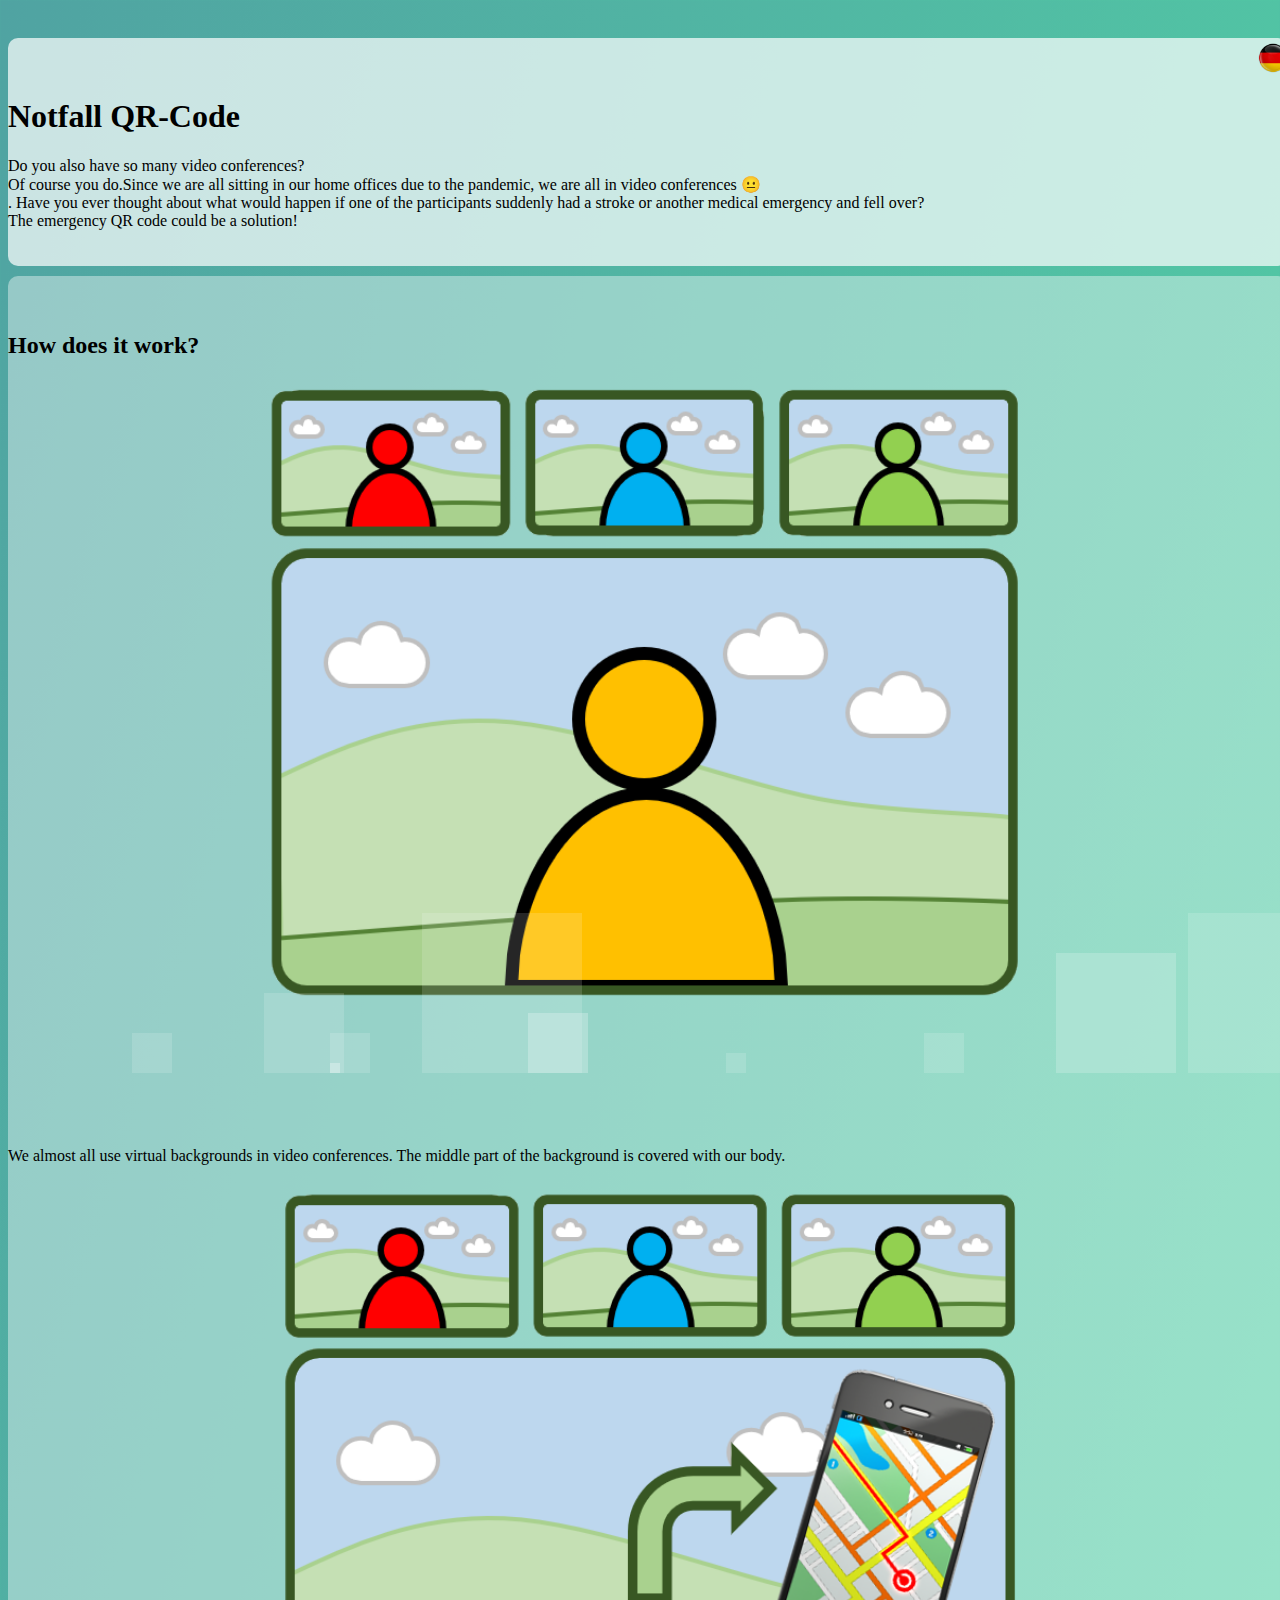
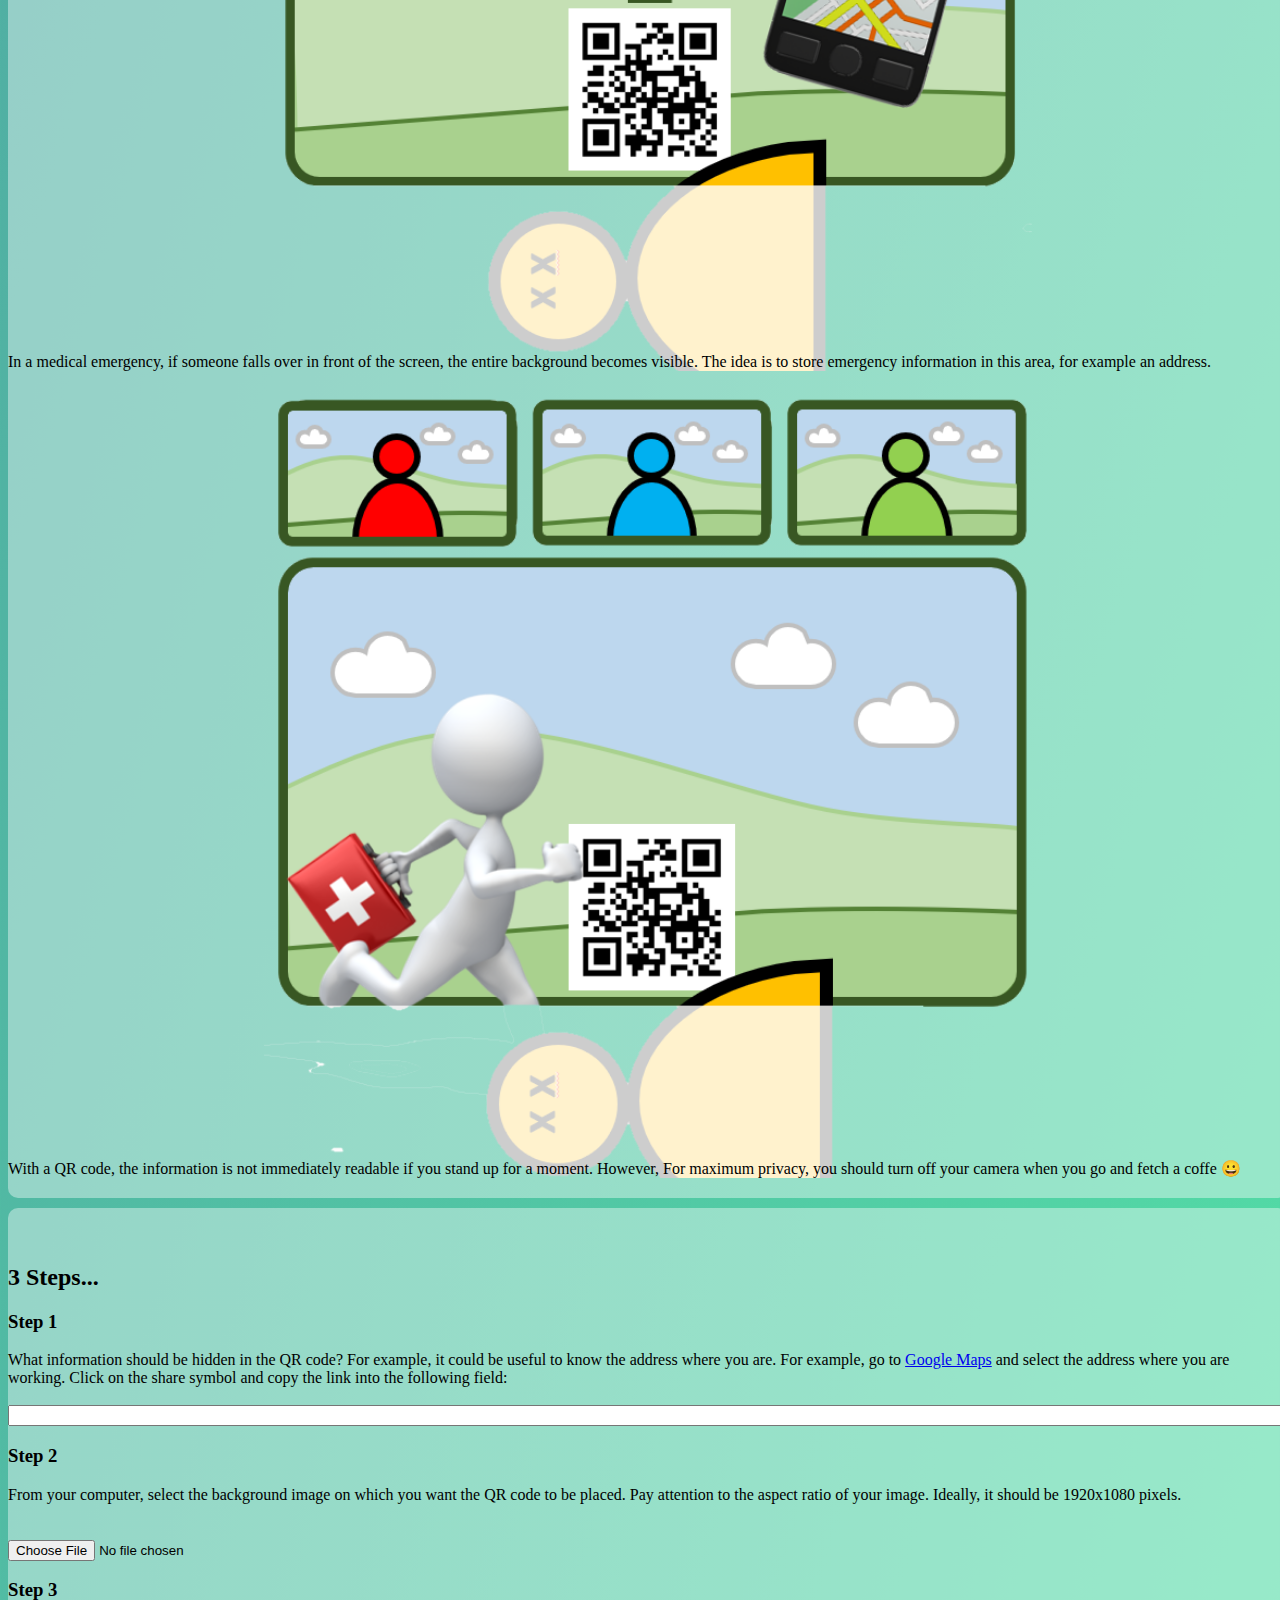
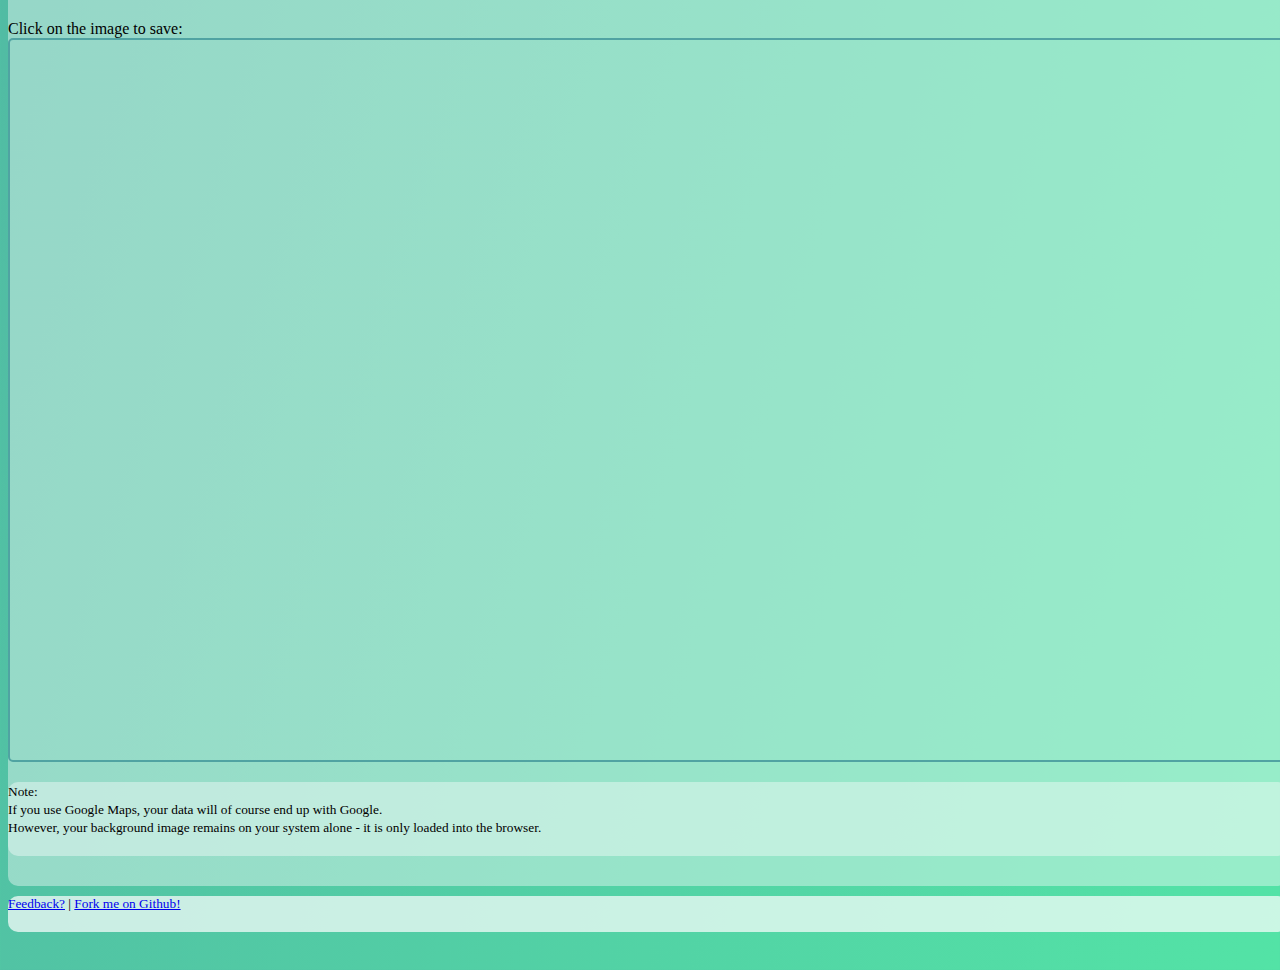
==== index.html @ 5400f27d "added icons" ====
<!doctype html>
<html lang="en">
  <head>
    <!-- Required meta tags -->
    <meta charset="utf-8">
    <meta name="viewport" content="width=device-width, initial-scale=1">

    <!-- Bootstrap CSS -->
    <title>Emergency Location Background</title>
    <script src="https://cdnjs.cloudflare.com/ajax/libs/jquery/2.1.3/jquery.min.js" ></script>
    <script src="https://cdn.rawgit.com/davidshimjs/qrcodejs/gh-pages/qrcode.min.js"></script>
    <link href="https://cdn.jsdelivr.net/npm/bootstrap@5.0.0-beta3/dist/css/bootstrap.min.css" rel="stylesheet" integrity="sha384-eOJMYsd53ii+scO/bJGFsiCZc+5NDVN2yr8+0RDqr0Ql0h+rP48ckxlpbzKgwra6" crossorigin="anonymous">
    <link rel="stylesheet" href="style.css" />
    <script src="logic.js?0.91" type="text/javascript"></script>
</head>

<body>



  <main>
    <div id="hero" class="container px-4 text-center bg-light">
      <div class="col-md-12">
          <div style="text-align: right !important; padding-top:5px; z-index:1000 !important;"><a href="index_de.html"><img src="de.png" height="30px" alt="language: DE"/></a></div>
        <h1 class="display-4 fw-normal">Notfall QR-Code</h1>
        <p class="lead fw-normal">Do you also have so many video conferences?<br />
            Of course you do.Since we are all sitting in our home offices due to the pandemic, we are all in video conferences 😐<br />.
            Have you ever thought about what would happen if one of the participants suddenly had a stroke or another medical emergency and fell over?<br />
            The emergency QR code could be a solution!<br />

        </p>
      </div>
    </div>
    <div class="container px-4">
        <div class="row">
            <div class="col-md-12">
                <br /><br />
                <h2>How does it work?</h2>
                </div>
        </div>
        <div class="row">
            <div class="col-md-4"><div class="iconback" id="one">
                We almost all use virtual backgrounds in video conferences.
                The middle part of the background is covered with our body.
                </div>
            </div>
            <div class="col-md-4"><div class="iconback" id="two">
                In a medical emergency, if someone falls over in front of the screen, the entire background becomes visible.
                The idea is to store emergency information in this area, for example an address.
                </div>
            </div>
            <div class="col-md-4"><div class="iconback" id="three">
                With a QR code, the information is not immediately readable if you stand up for a moment.
                However, For maximum privacy, you should turn off your camera when you go and fetch a coffe 😀
                </div>
            </div>

        </div>
    </div>
    <div class="container px-4">
        <div class="row">
            <div class="col-md-12">
                <br /><br />
                <h2>3 Steps...</h2>
                </div>
        </div>
        <div class="row">
            <div class="col-md-4">
                <p>
        <h3>Step 1</h3>
                What information should be hidden in the QR code?
                For example, it could be useful to know the address where you are.
                For example, go to <a href="https://maps.google.com" target="_new">Google Maps</a> and select the address where you are working.
                Click on the share symbol and copy the link into the following field:<br /><br />
        <input type="text" name="qrcontent" id="qrcontent" style="width: 100%;"/>
        </p>
    </div>
        <div class="col-md-4">
        <p>
            <h3>Step 2</h3>
            From your computer, select the background image on which you want the QR code to be placed.
            Pay attention to the aspect ratio of your image. Ideally, it should be 1920x1080 pixels.<br /><br /><br />
            <input type="file" id="fileupload" onchange="onUpload();" /></li>
        </p>
    </div>
    <div class="col-md-4">
        <p>
            <h3>Step 3</h3>
        Click on the image to save:<br />
        <canvas id="canvas" width="1920" height="1080" name="test.png" onclick="download();"></canvas>
            <div id="qrcode"></div>
            <img id="image" src="" alt="" />
        </p>
    </div>
    <div class="container px-4">
        <div class="row">
            <div class="col-md-12">
                <small>Note:<br />
                    If you use Google Maps, your data will of course end up with Google.<br />
                    However, your background image remains on your system alone - it is only loaded into the browser.
            </div>
        </div>
    </div>
</div>
</div>
</div>
</main>

<footer id="footer" class="container py-5">
  <div class="row">
    <div class="col-md-12 text-center">
	    <a href="https://github.com/rdmueller/vikoqr/issues">Feedback?</a> | <a href="https://github.com/rdmueller/vikoqr/">Fork me on Github!</a>
    </div>
  </div>
</footer>
<ul class="bg-bubbles">
		<li></li>
		<li></li>
		<li></li>
		<li></li>
		<li></li>
		<li></li>
		<li></li>
		<li></li>
		<li></li>
		<li></li>
	</ul>
</body>
</html>
---- style.css ----
body {
    width: 100%;
    height: 100%;
}
img#image, div#qrcode {
    display: none;
}
canvas#canvas {
    width: 100%;
    cursor: pointer;
    border: 2px solid #50a3a2;
    border-radius: 5px;
}
main, main div {
    z-index: 10;
}
/** https://1stwebdesigner.com/15-css-background-effects/ **/
body {
    background: #50a3a2;
    background: -webkit-linear-gradient(top left, #50a3a2 0%, #53e3a6 100%);
    background: -moz-linear-gradient(top left, #50a3a2 0%, #53e3a6 100%);
    background: -o-linear-gradient(top left, #50a3a2 0%, #53e3a6 100%);
    background: linear-gradient(to bottom right, #50a3a2 0%, #53e3a6 100%);
}
.bg-bubbles{
    position: absolute;
    top: 0;
    left: 0;
    width: 100%;
    height: 100%;
    pointer-events: none;
    z-index: 1;
}
.bg-bubbles {
    position: absolute;
    top: 0;
    left: 0;
    width: 100%;
    height: 100%;
    z-index: 1;
}
.bg-bubbles li {
    position: absolute;
    list-style: none;
    display: block;
    width: 40px;
    height: 40px;
    background-color: rgba(255, 255, 255, 0.15);
    bottom: -160px;
    -webkit-animation: square 25s infinite;
    animation: square 25s infinite;
    transition-timing-function: linear;
}
.bg-bubbles li:nth-child(1) {
    left: 10%;
}
.bg-bubbles li:nth-child(2) {
    left: 20%;
    width: 80px;
    height: 80px;
    -webkit-animation-delay: 2s;
    animation-delay: 2s;
    -webkit-animation-duration: 17s;
    animation-duration: 17s;
}
.bg-bubbles li:nth-child(3) {
    left: 25%;
    -webkit-animation-delay: 4s;
    animation-delay: 4s;
}
.bg-bubbles li:nth-child(4) {
    left: 40%;
    width: 60px;
    height: 60px;
    -webkit-animation-duration: 22s;
    animation-duration: 22s;
    background-color: rgba(255, 255, 255, 0.25);
}
.bg-bubbles li:nth-child(5) {
    left: 70%;
}
.bg-bubbles li:nth-child(6) {
    left: 80%;
    width: 120px;
    height: 120px;
    -webkit-animation-delay: 3s;
    animation-delay: 3s;
    background-color: rgba(255, 255, 255, 0.2);
}
.bg-bubbles li:nth-child(7) {
    left: 32%;
    width: 160px;
    height: 160px;
    -webkit-animation-delay: 7s;
    animation-delay: 7s;
}
.bg-bubbles li:nth-child(8) {
    left: 55%;
    width: 20px;
    height: 20px;
    -webkit-animation-delay: 15s;
    animation-delay: 15s;
    -webkit-animation-duration: 40s;
    animation-duration: 40s;
}
.bg-bubbles li:nth-child(9) {
    left: 25%;
    width: 10px;
    height: 10px;
    -webkit-animation-delay: 2s;
    animation-delay: 2s;
    -webkit-animation-duration: 40s;
    animation-duration: 40s;
    background-color: rgba(255, 255, 255, 0.3);
}
.bg-bubbles li:nth-child(10) {
    left: 90%;
    width: 160px;
    height: 160px;
    -webkit-animation-delay: 11s;
    animation-delay: 11s;
}
@-webkit-keyframes square {
    0% {
        transform: translateY(200px);
    }
    100% {
        transform: translateY(-900px) rotate(600deg);
    }
}
@keyframes square {
    0% {
        transform: translateY(200px);
    }
    100% {
        transform: translateY(-900px) rotate(600deg);
    }
}

#hero, #footer {
    background-color: rgba(255, 255, 255, 0.7) !important;
    border-radius: 10px;
}
.container {
    background-color: rgba(255,255,255,0.4) !important;
    border-radius: 10px;
    margin-top: 10px;
    margin-bottom: 10px;
    padding-bottom: 20px;
}
body {
    padding-top:20px;
    padding-bottom:20px;
}

#one {
    background-image: url("icon1.png");
}
#two {
    background-image: url("icon2.png");
}
#three {
    background-image: url("icon3.png");
}
.iconback {
    width: 100%;
    height: 100%;
    margin-top: 20px;
    padding-top: 60%;
    background-repeat: no-repeat;
    background-position: center top;
    background-size: 60%;

}
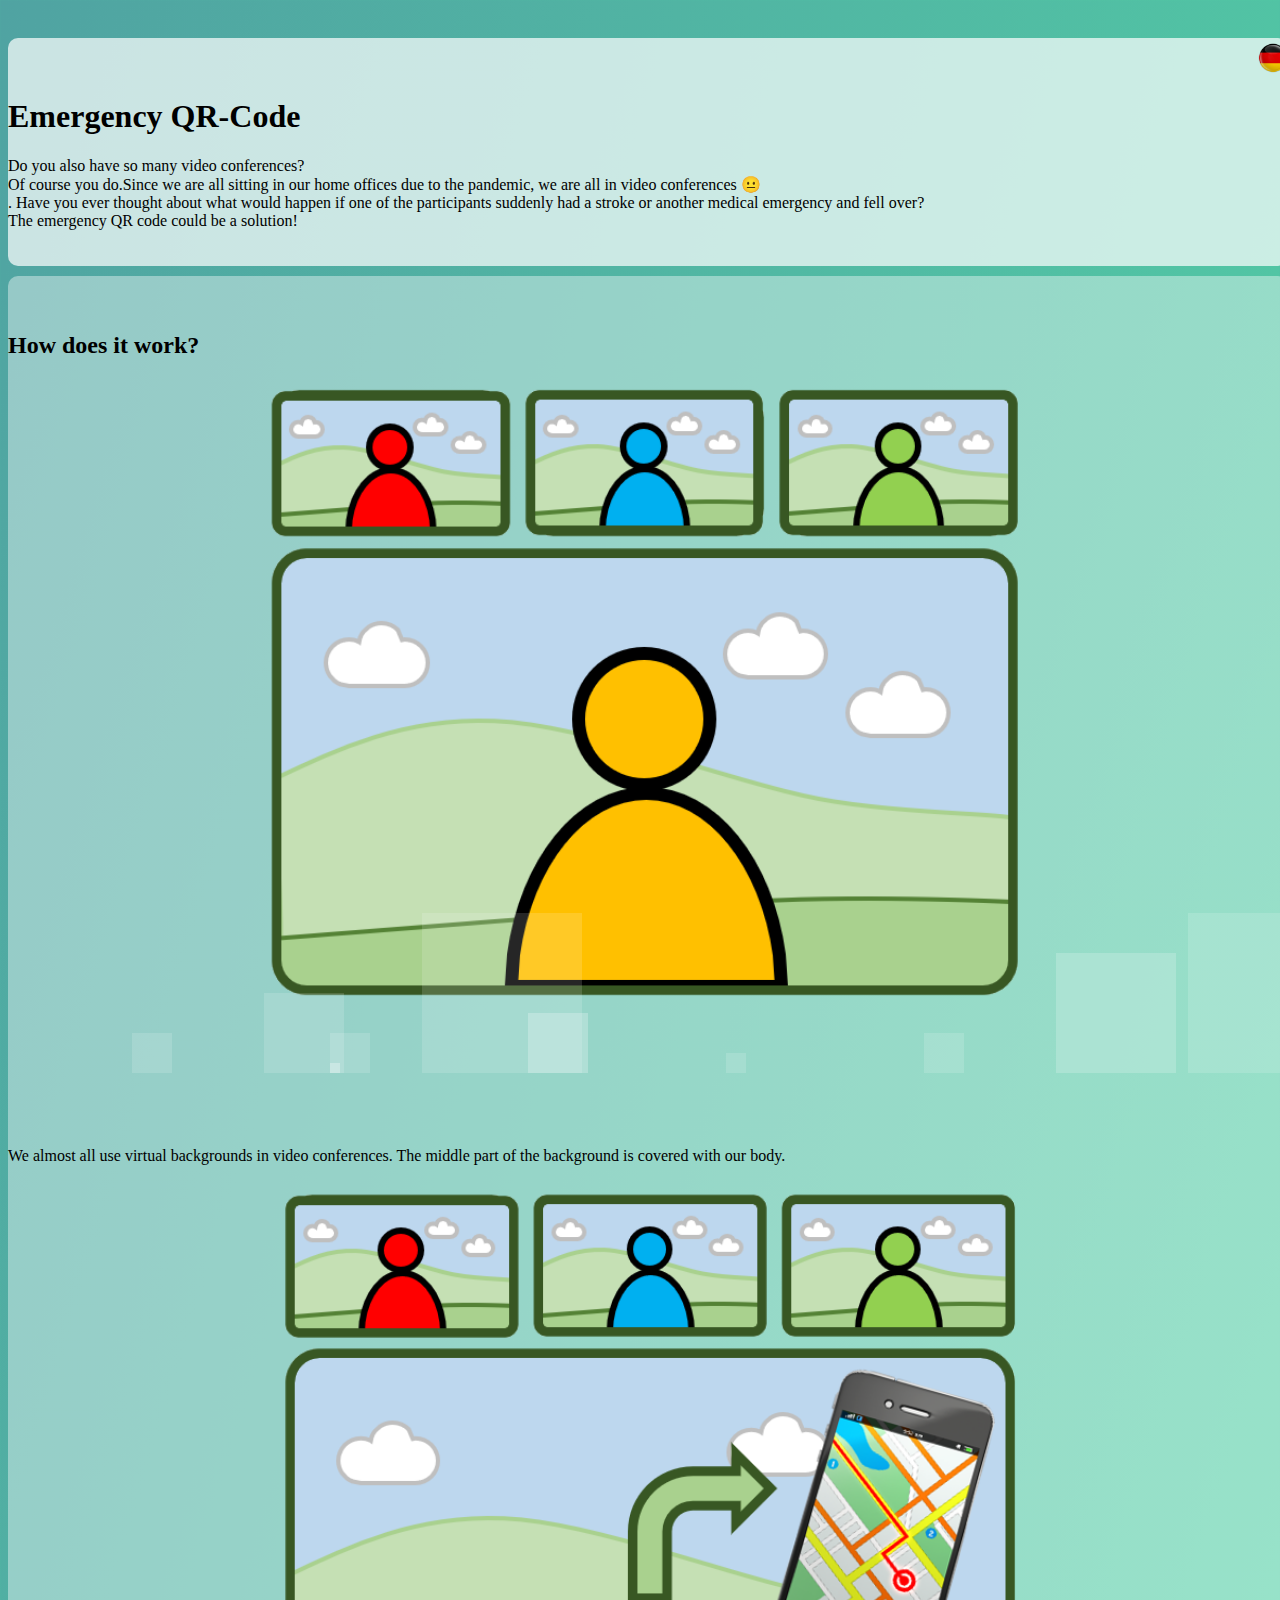
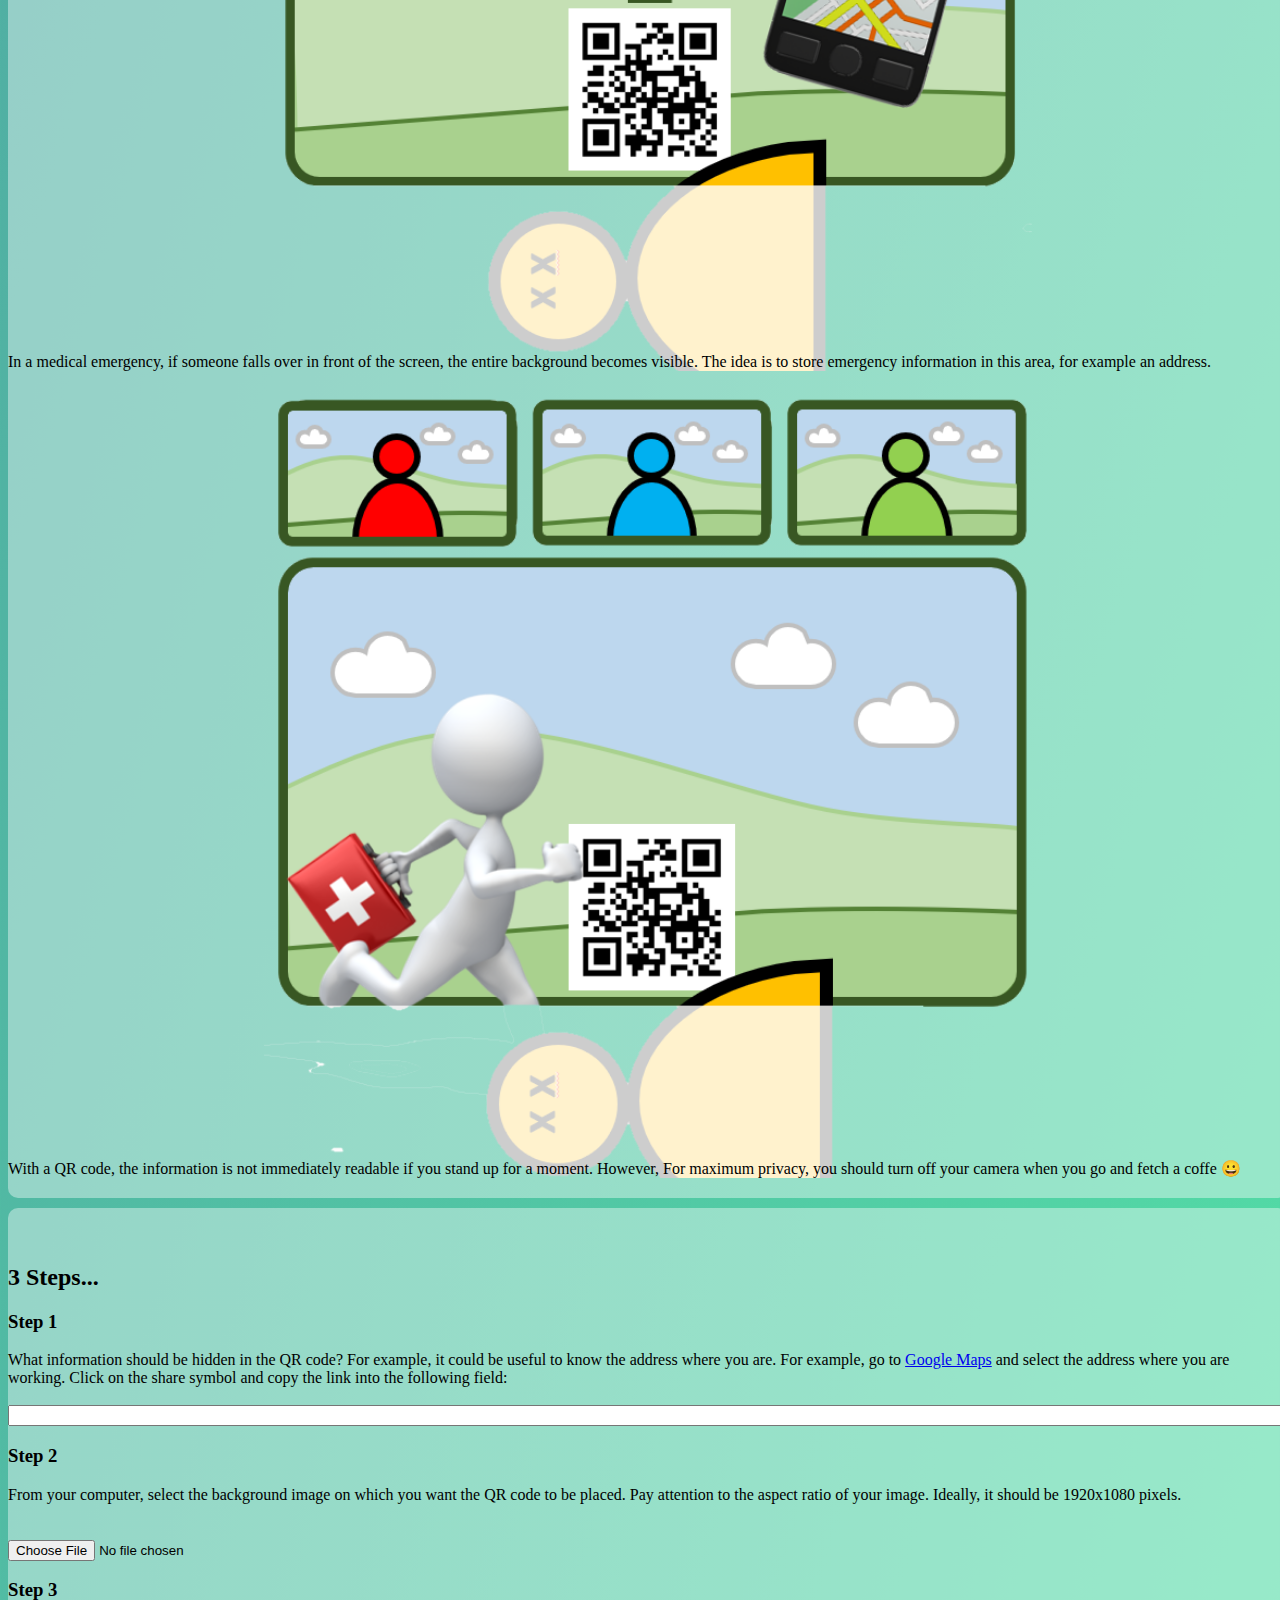
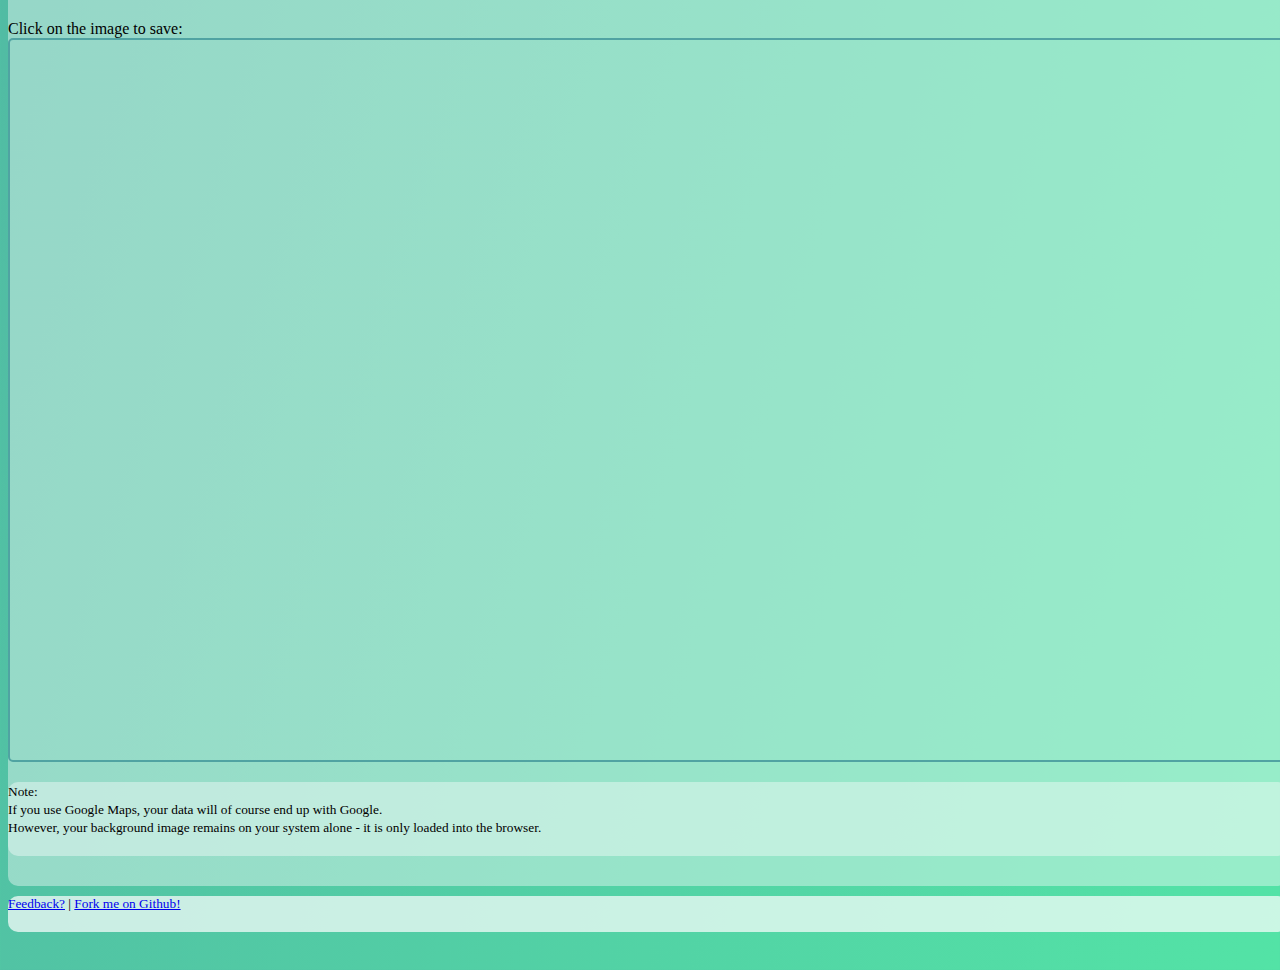
==== commit cd8d1ffd: "typos" ====
--- a/index.html
+++ b/index.html
@@ -22,7 +22,7 @@
     <div id="hero" class="container px-4 text-center bg-light">
       <div class="col-md-12">
           <div style="text-align: right !important; padding-top:5px; z-index:1000 !important;"><a href="index_de.html"><img src="de.png" height="30px" alt="language: DE"/></a></div>
-        <h1 class="display-4 fw-normal">Notfall QR-Code</h1>
+        <h1 class="display-4 fw-normal">Emergency QR-Code</h1>
         <p class="lead fw-normal">Do you also have so many video conferences?<br />
             Of course you do.Since we are all sitting in our home offices due to the pandemic, we are all in video conferences 😐<br />.
             Have you ever thought about what would happen if one of the participants suddenly had a stroke or another medical emergency and fell over?<br />
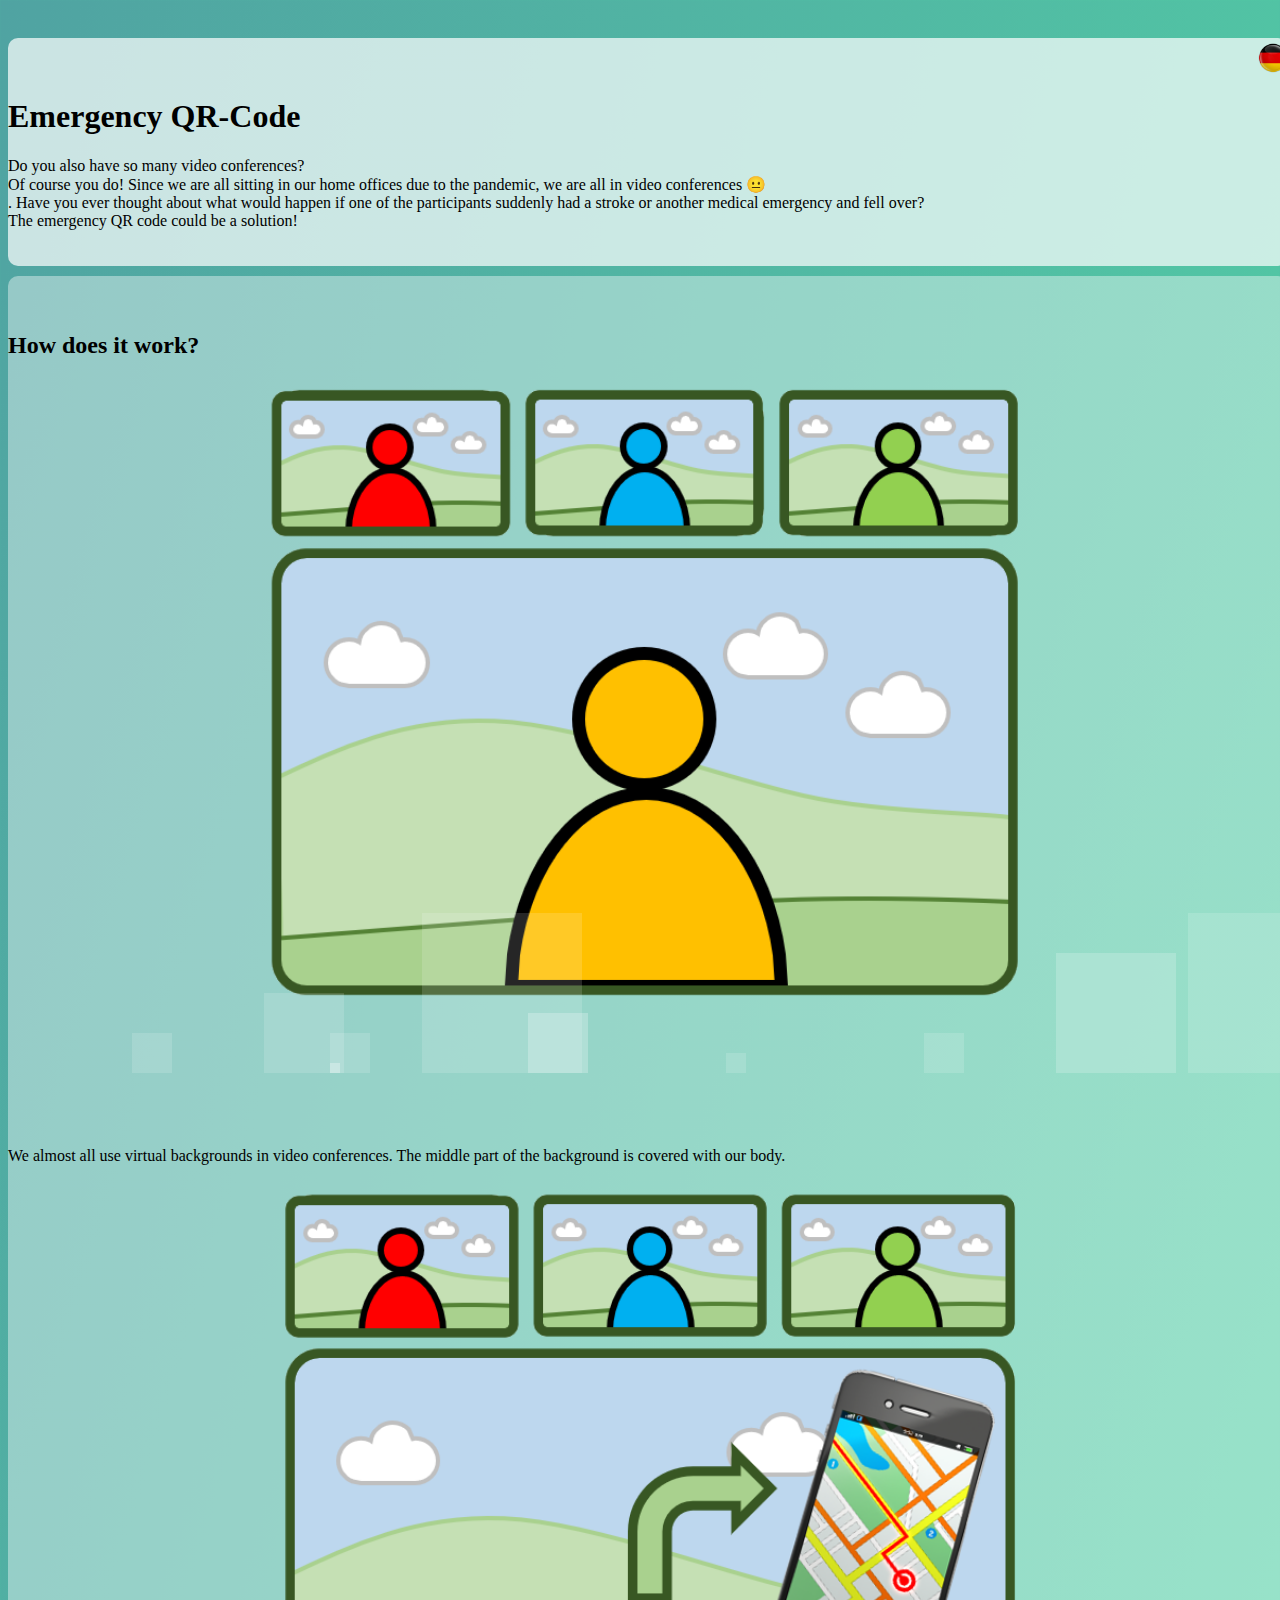
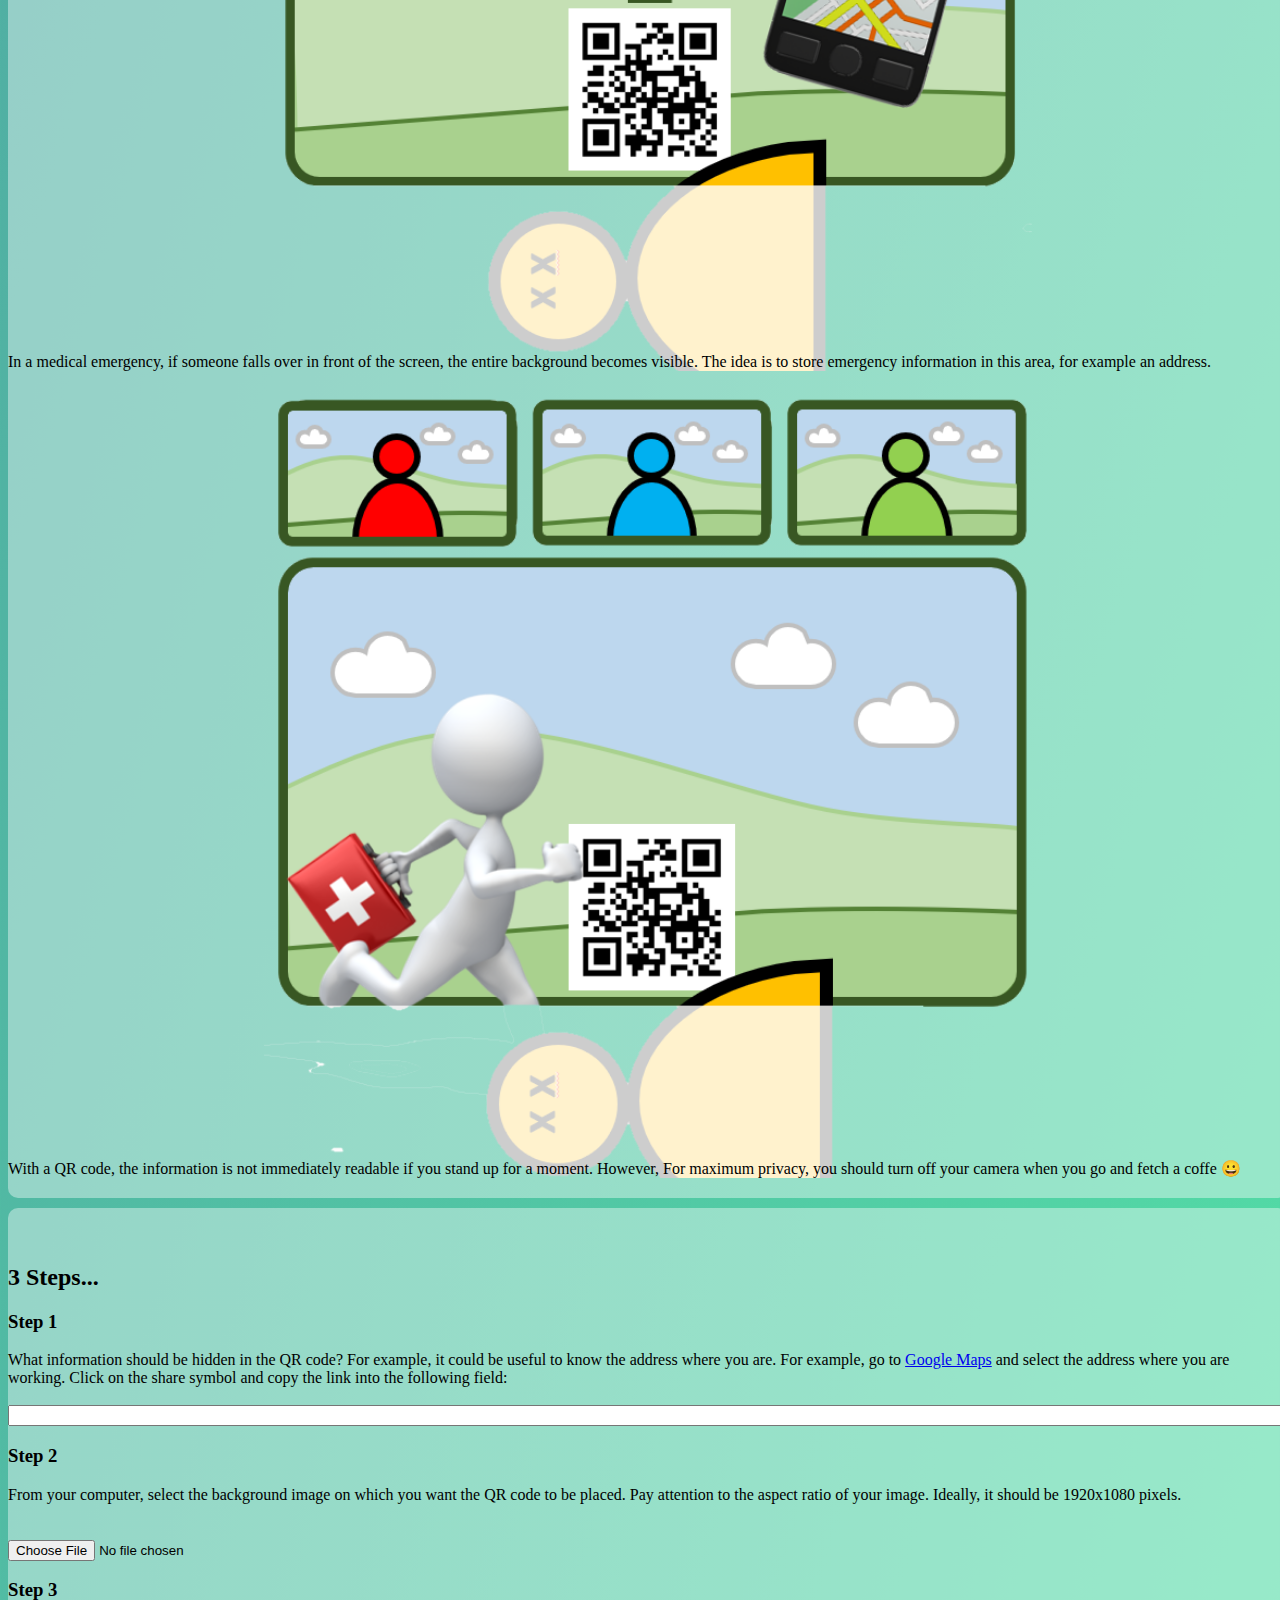
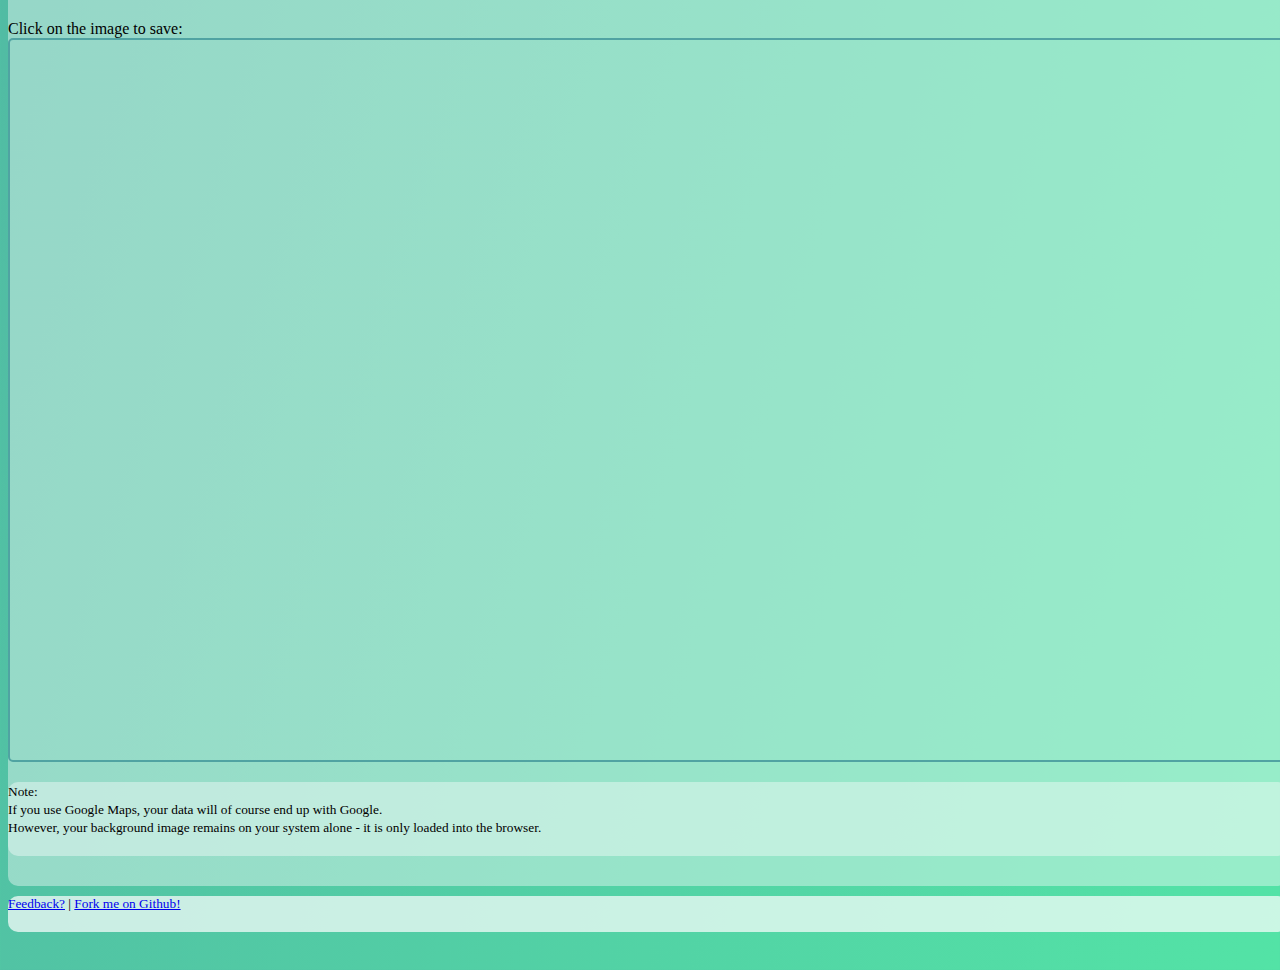
==== commit 72dccbd0: "added twitter card" ====
--- a/index.html
+++ b/index.html
@@ -12,6 +12,12 @@
     <link href="https://cdn.jsdelivr.net/npm/bootstrap@5.0.0-beta3/dist/css/bootstrap.min.css" rel="stylesheet" integrity="sha384-eOJMYsd53ii+scO/bJGFsiCZc+5NDVN2yr8+0RDqr0Ql0h+rP48ckxlpbzKgwra6" crossorigin="anonymous">
     <link rel="stylesheet" href="style.css" />
     <script src="logic.js?0.91" type="text/javascript"></script>
+      <meta name="twitter:card" content="summary_large_image">
+      <meta name="twitter:site" content="@ralfdmueller">
+      <meta name="twitter:title" content="Emergency QR-Code for ViCos">
+      <meta name="twitter:description" content="Do you also have so many video conferences? Of course you do! Since we are all sitting in our home offices due to the pandemic, we are all in video conferences 😐. Have you ever thought about what would happen if one of the participants suddenly had a stroke or another medical emergency and fell over? The emergency QR code could be a solution!">
+      <meta name="twitter:image" content="social-preview.png">
+
 </head>
 
 <body>
@@ -24,7 +30,7 @@
           <div style="text-align: right !important; padding-top:5px; z-index:1000 !important;"><a href="index_de.html"><img src="de.png" height="30px" alt="language: DE"/></a></div>
         <h1 class="display-4 fw-normal">Emergency QR-Code</h1>
         <p class="lead fw-normal">Do you also have so many video conferences?<br />
-            Of course you do.Since we are all sitting in our home offices due to the pandemic, we are all in video conferences 😐<br />.
+            Of course you do! Since we are all sitting in our home offices due to the pandemic, we are all in video conferences 😐<br />.
             Have you ever thought about what would happen if one of the participants suddenly had a stroke or another medical emergency and fell over?<br />
             The emergency QR code could be a solution!<br />
 
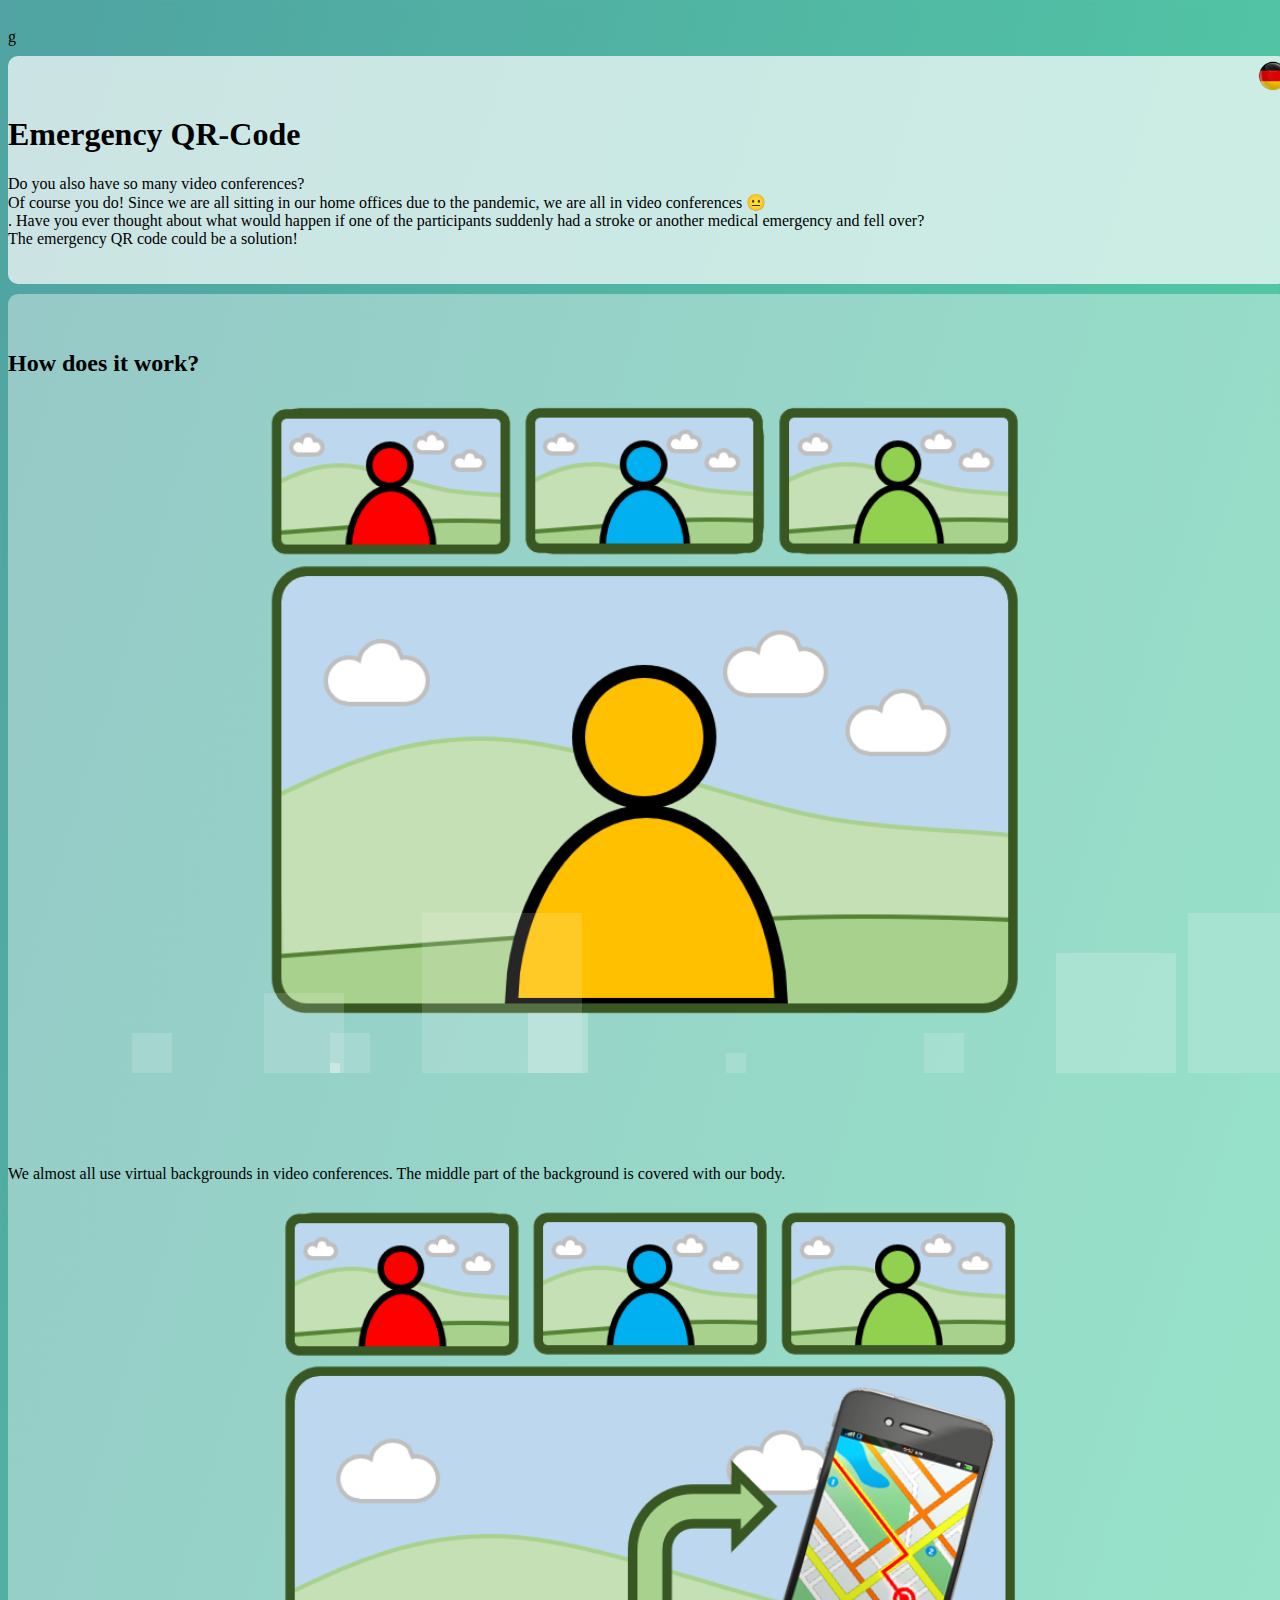
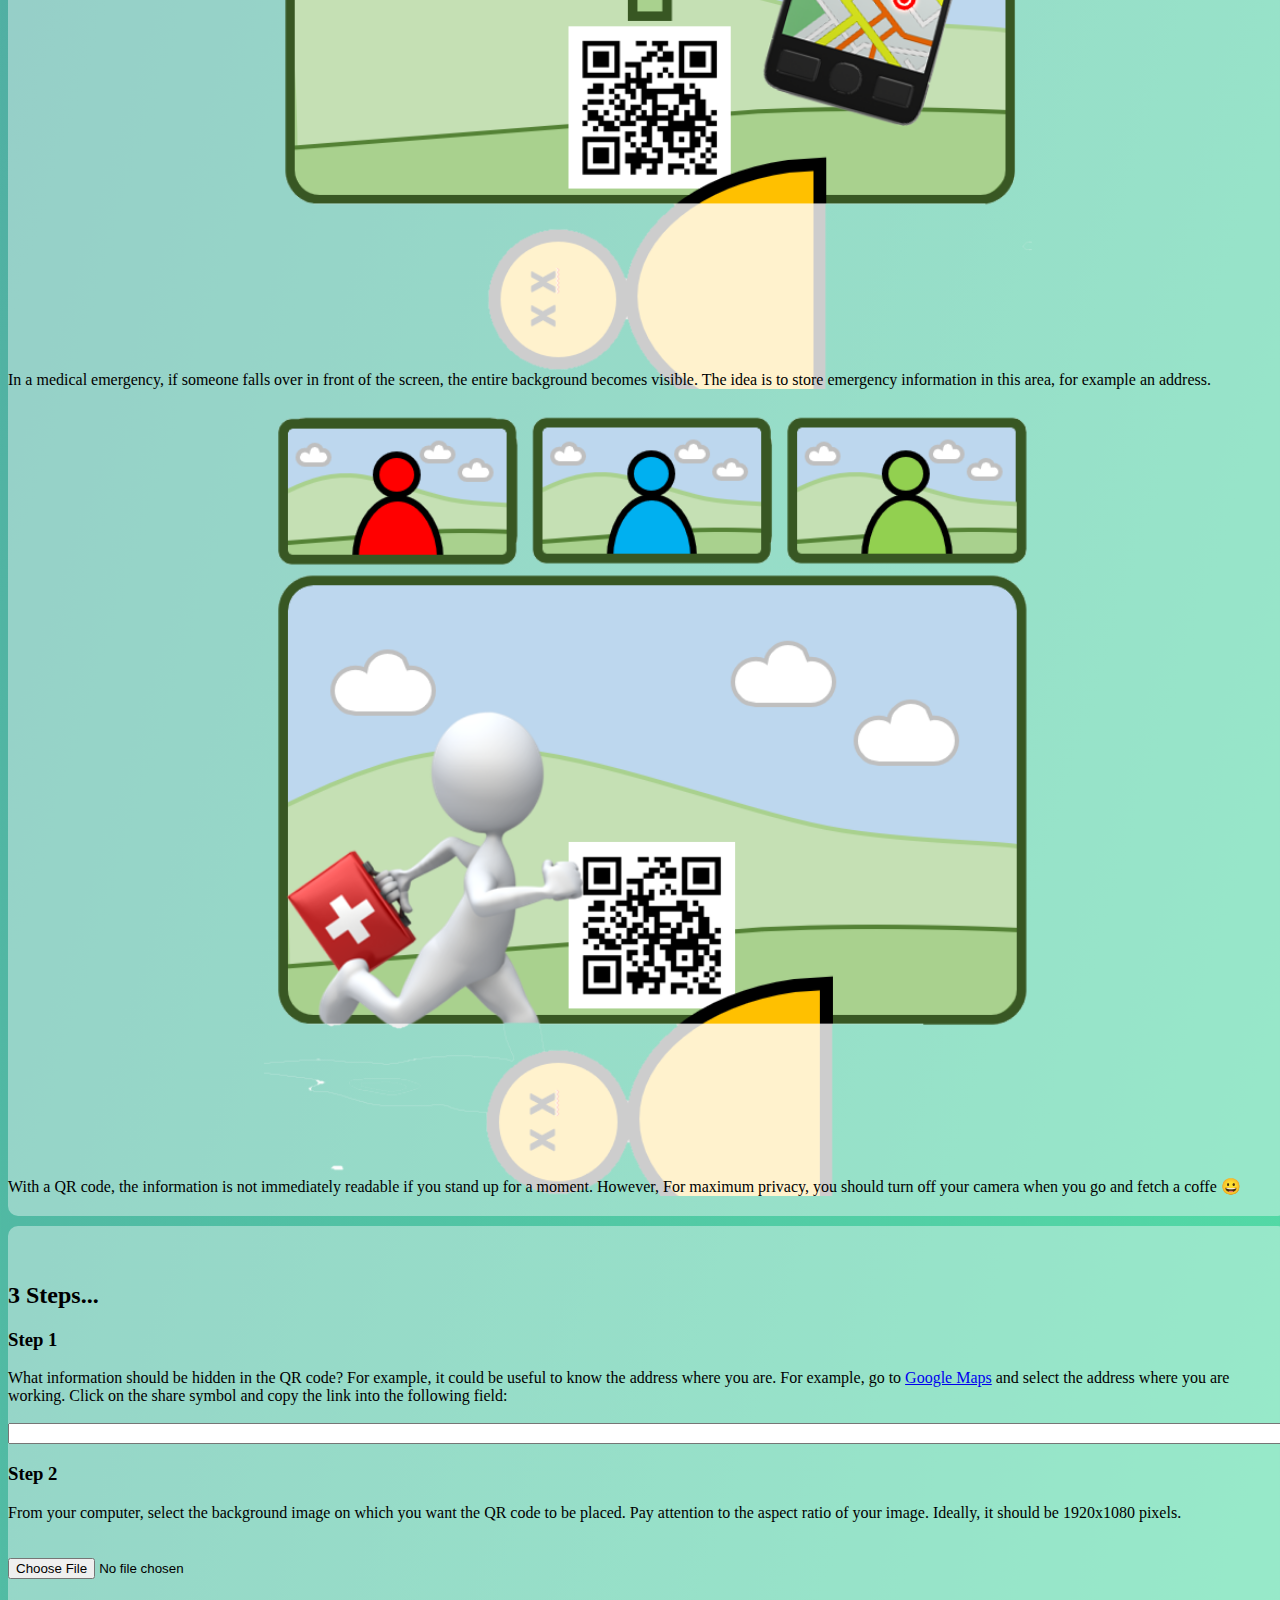
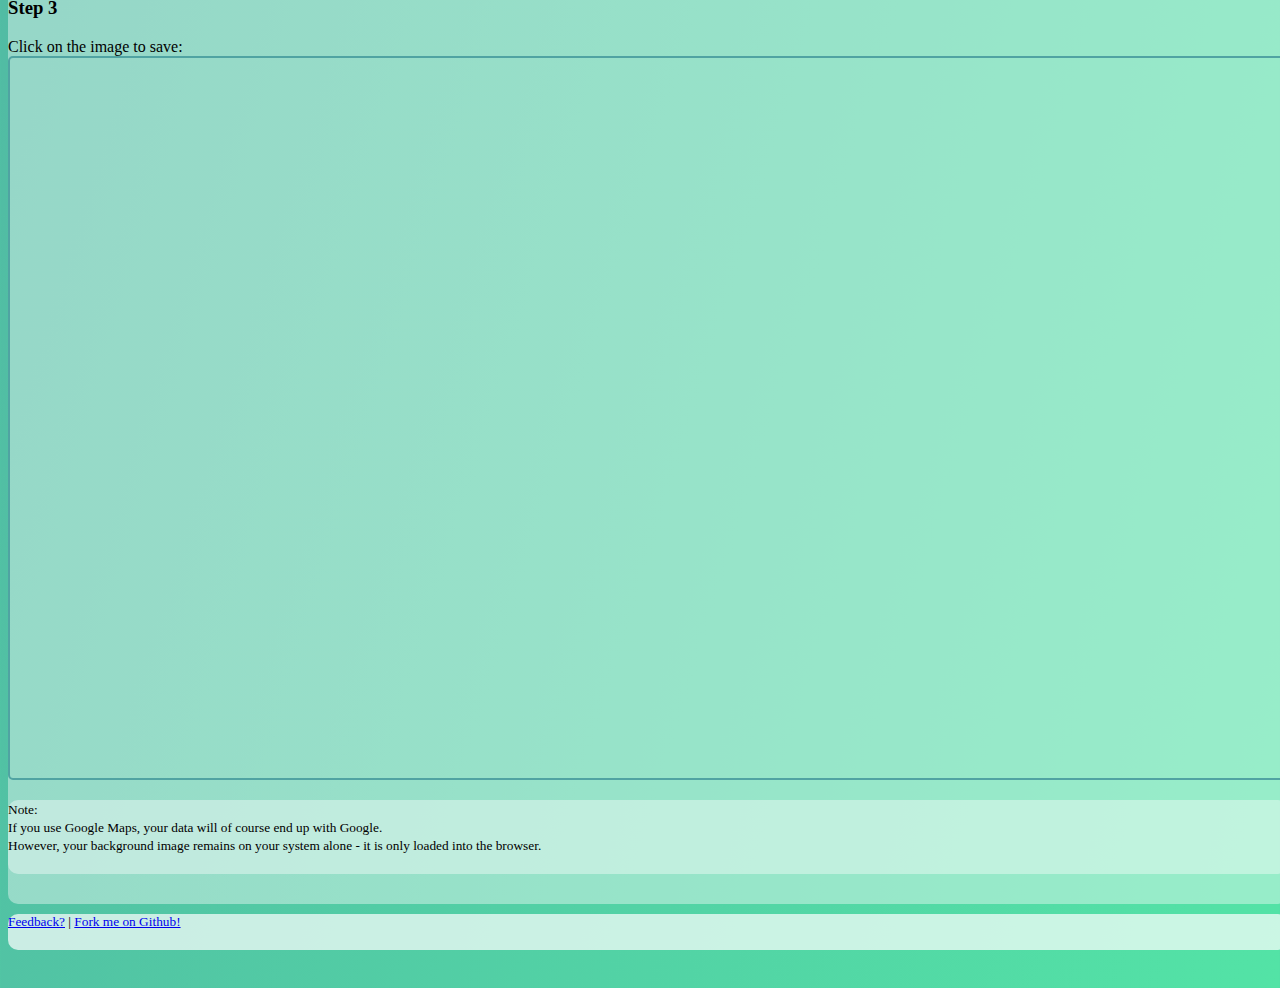
==== commit 07c33b93: "yo" ====
--- a/index.html
+++ b/index.html
@@ -23,7 +23,7 @@
 <body>
 
 
-
+g
   <main>
     <div id="hero" class="container px-4 text-center bg-light">
       <div class="col-md-12">
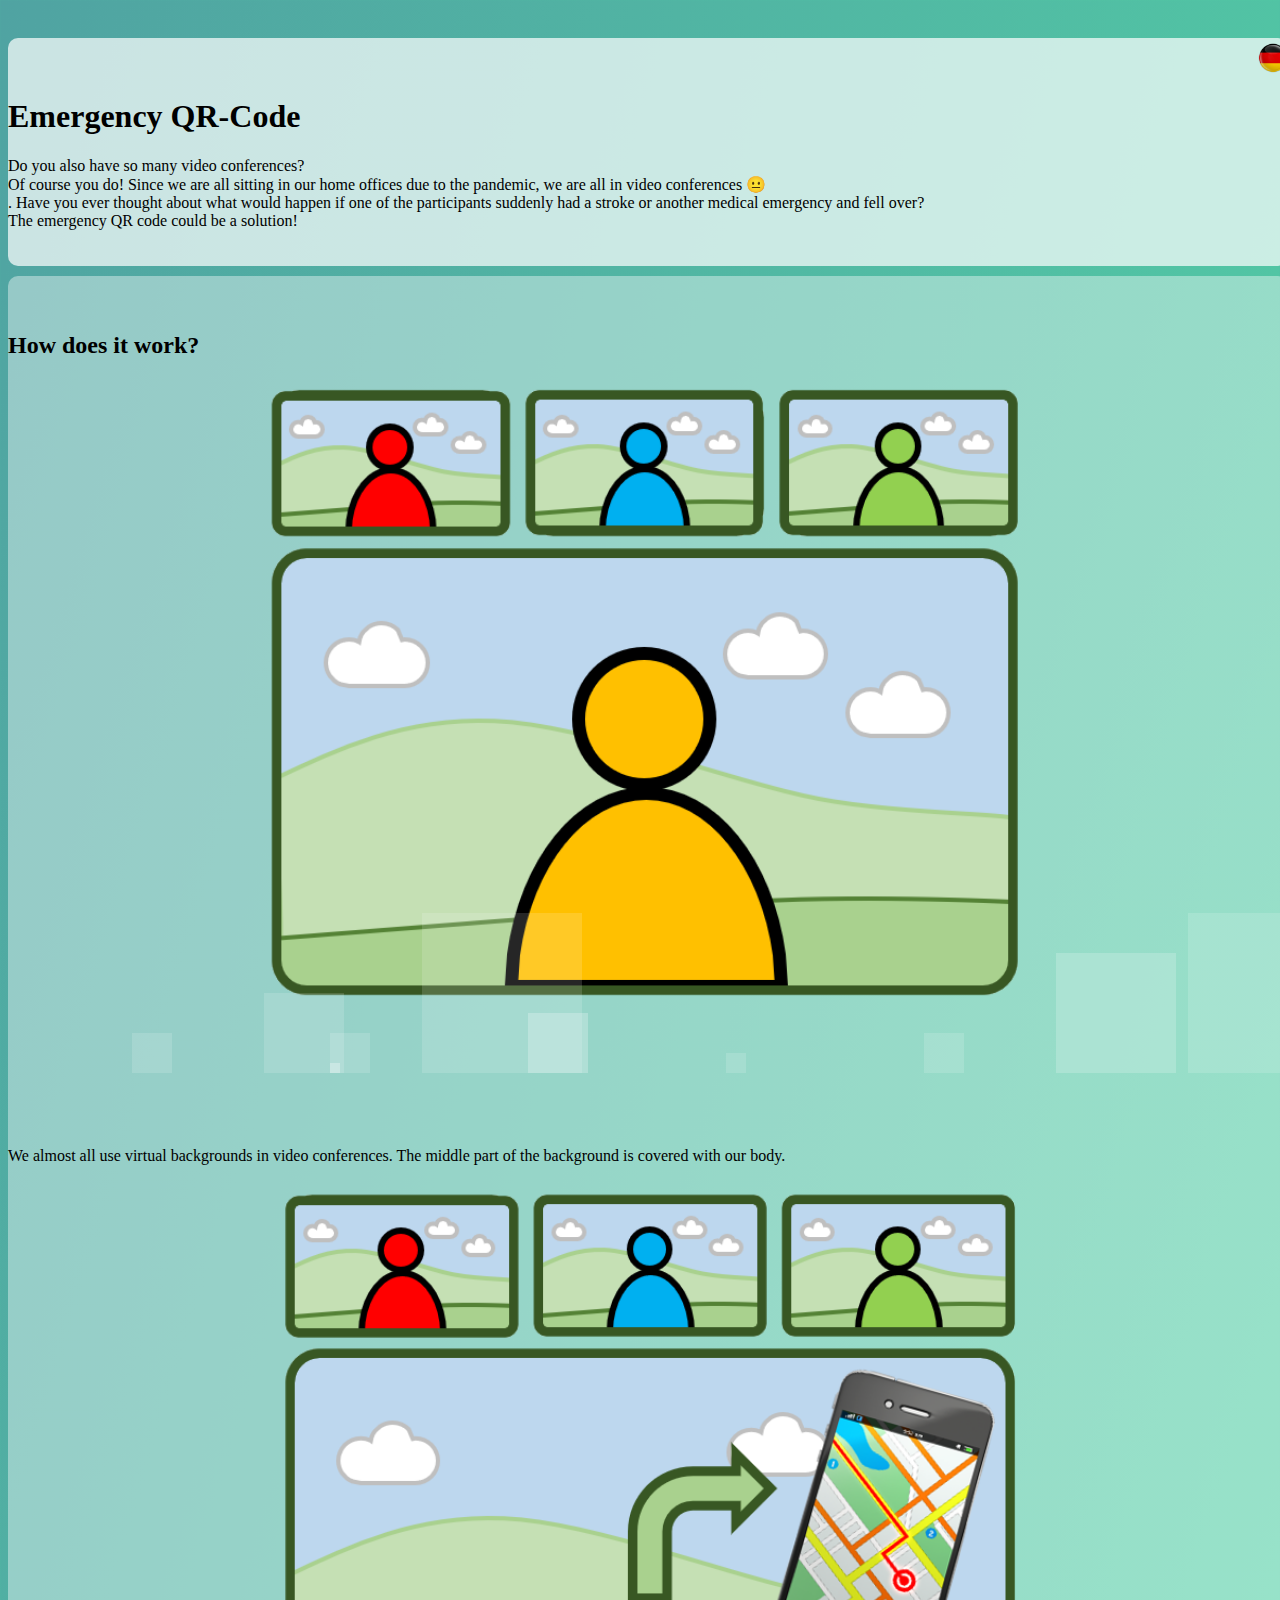
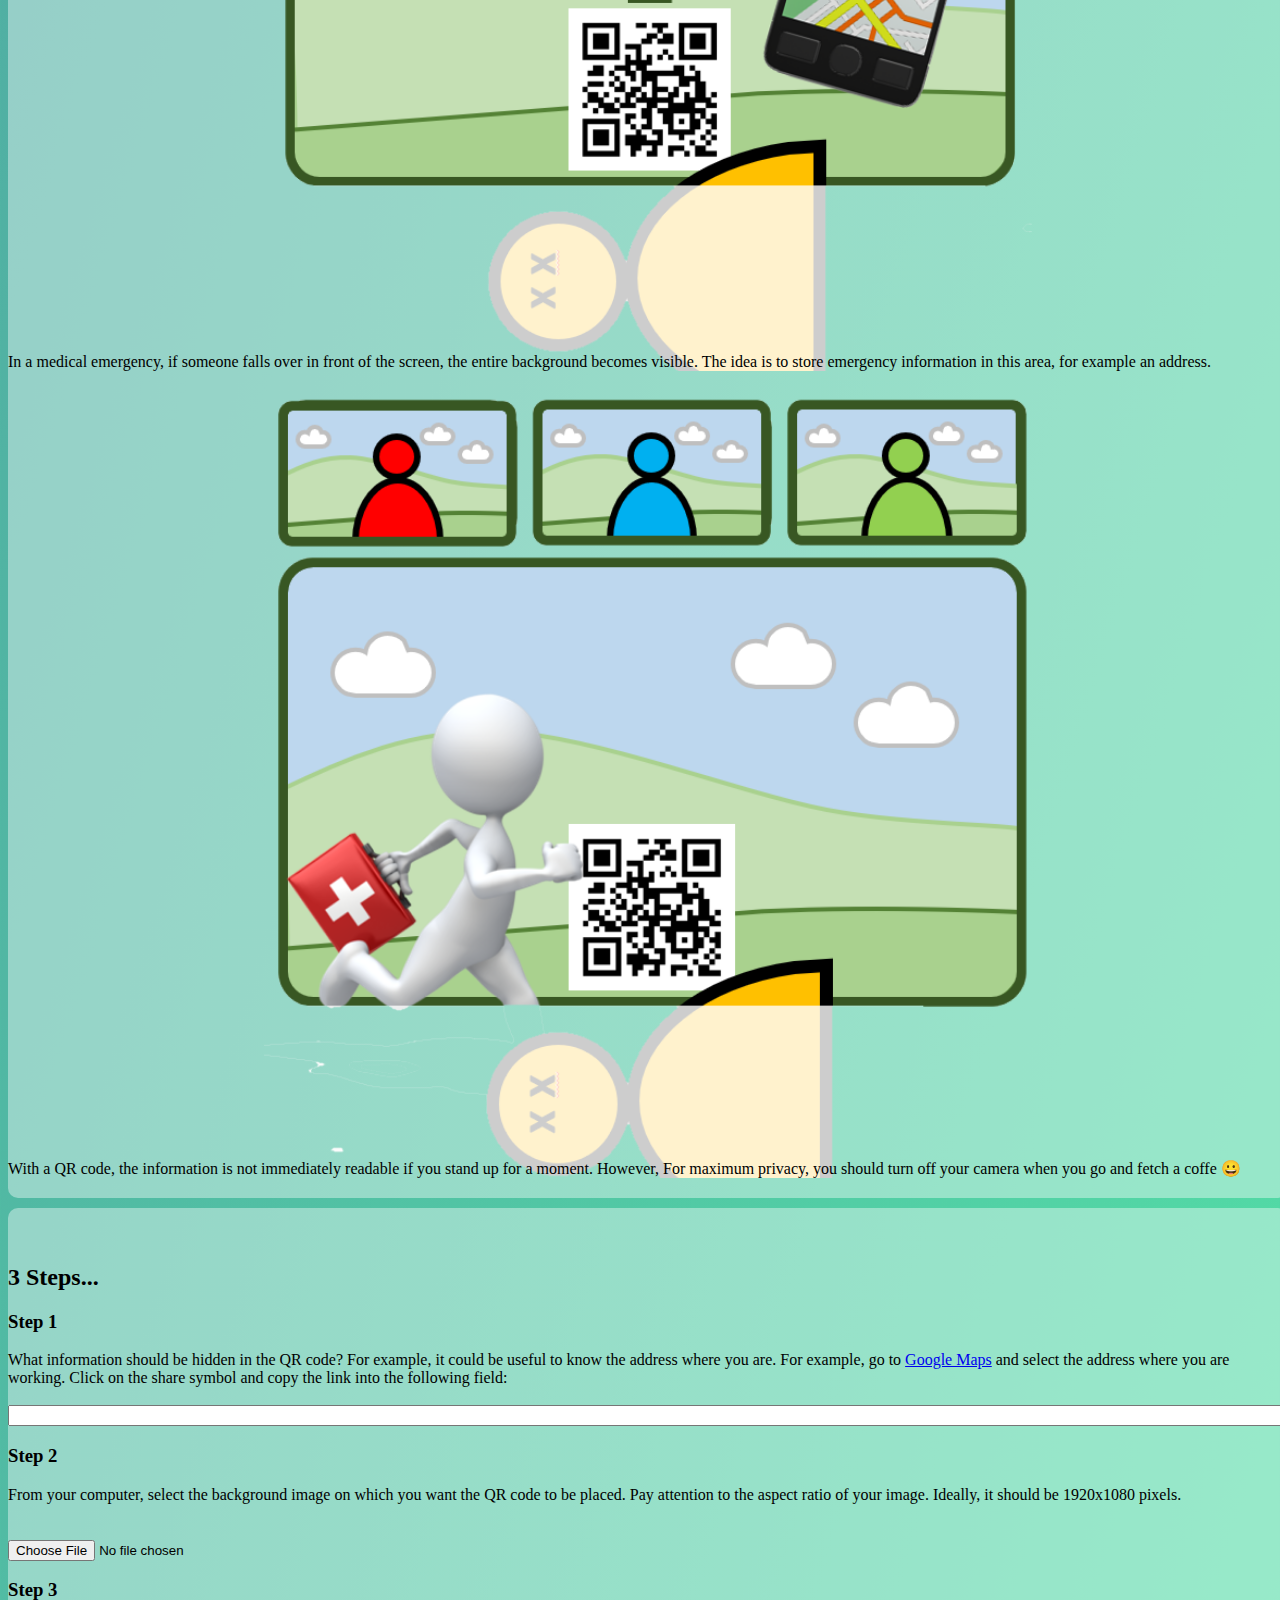
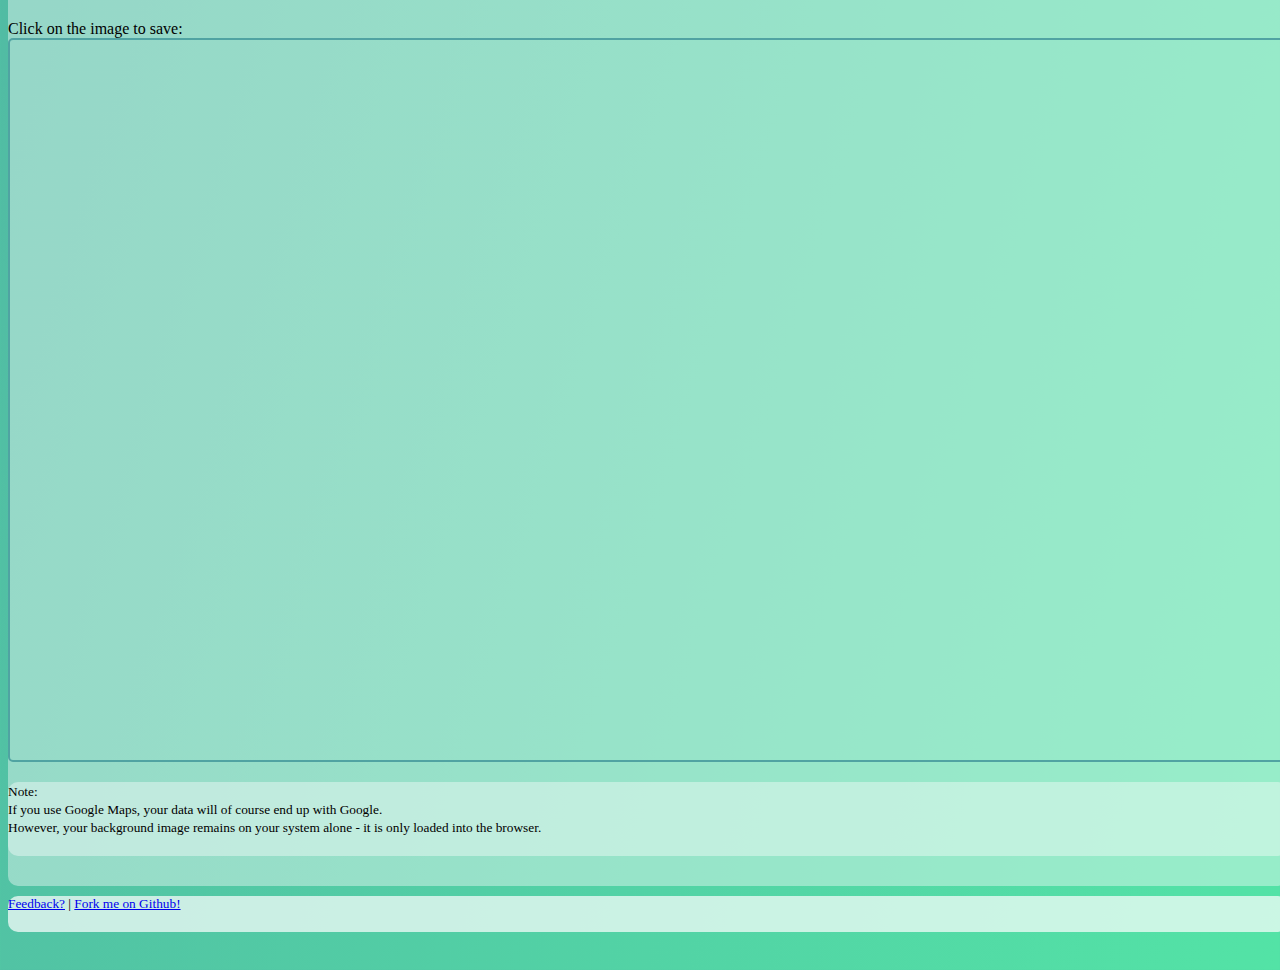
==== commit 36bd5118: "now I know where the g of my last git command ended up :-)" ====
--- a/index.html
+++ b/index.html
@@ -16,14 +16,12 @@
       <meta name="twitter:site" content="@ralfdmueller">
       <meta name="twitter:title" content="Emergency QR-Code for ViCos">
       <meta name="twitter:description" content="Do you also have so many video conferences? Of course you do! Since we are all sitting in our home offices due to the pandemic, we are all in video conferences 😐. Have you ever thought about what would happen if one of the participants suddenly had a stroke or another medical emergency and fell over? The emergency QR code could be a solution!">
-      <meta name="twitter:image" content="social-preview.png">
+      <meta name="twitter:image" content="https://rdmueller.github.io/vikoqr/social-preview.png">
 
 </head>
 
 <body>
 
-
-g
   <main>
     <div id="hero" class="container px-4 text-center bg-light">
       <div class="col-md-12">
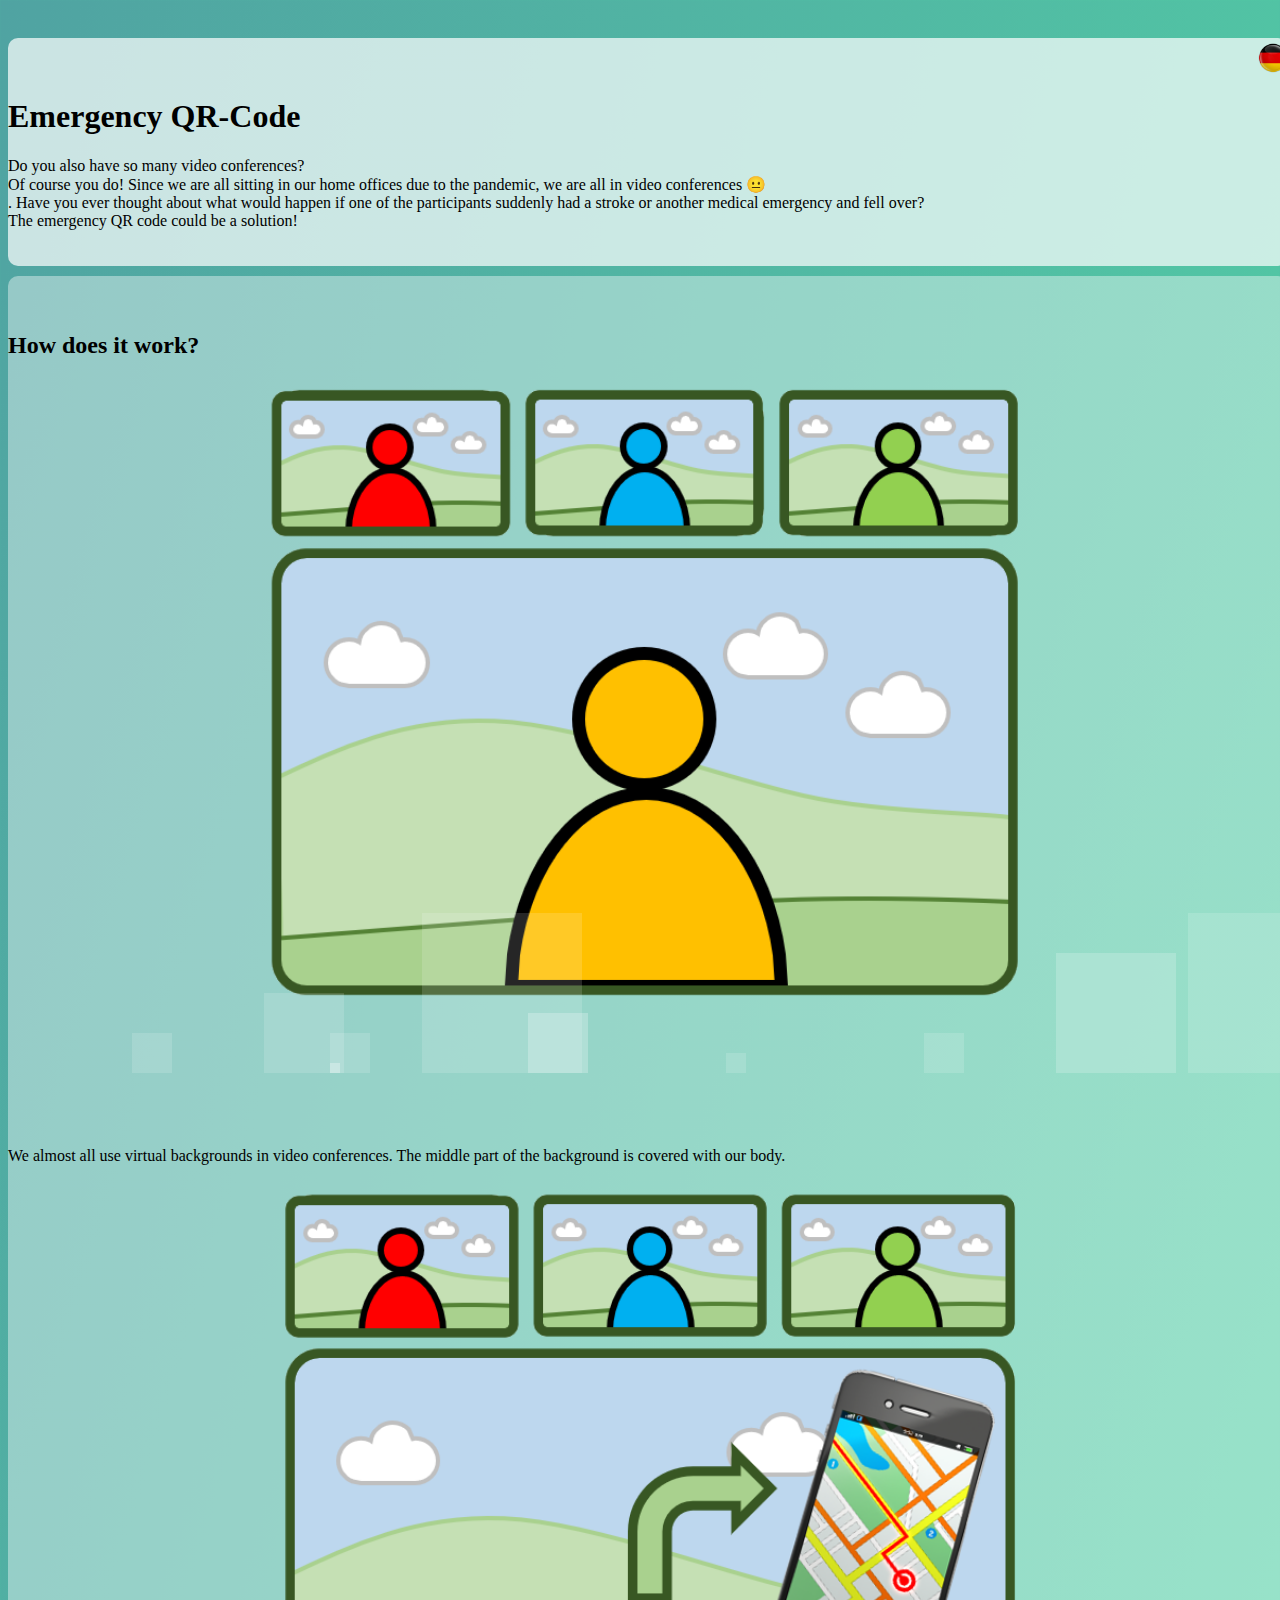
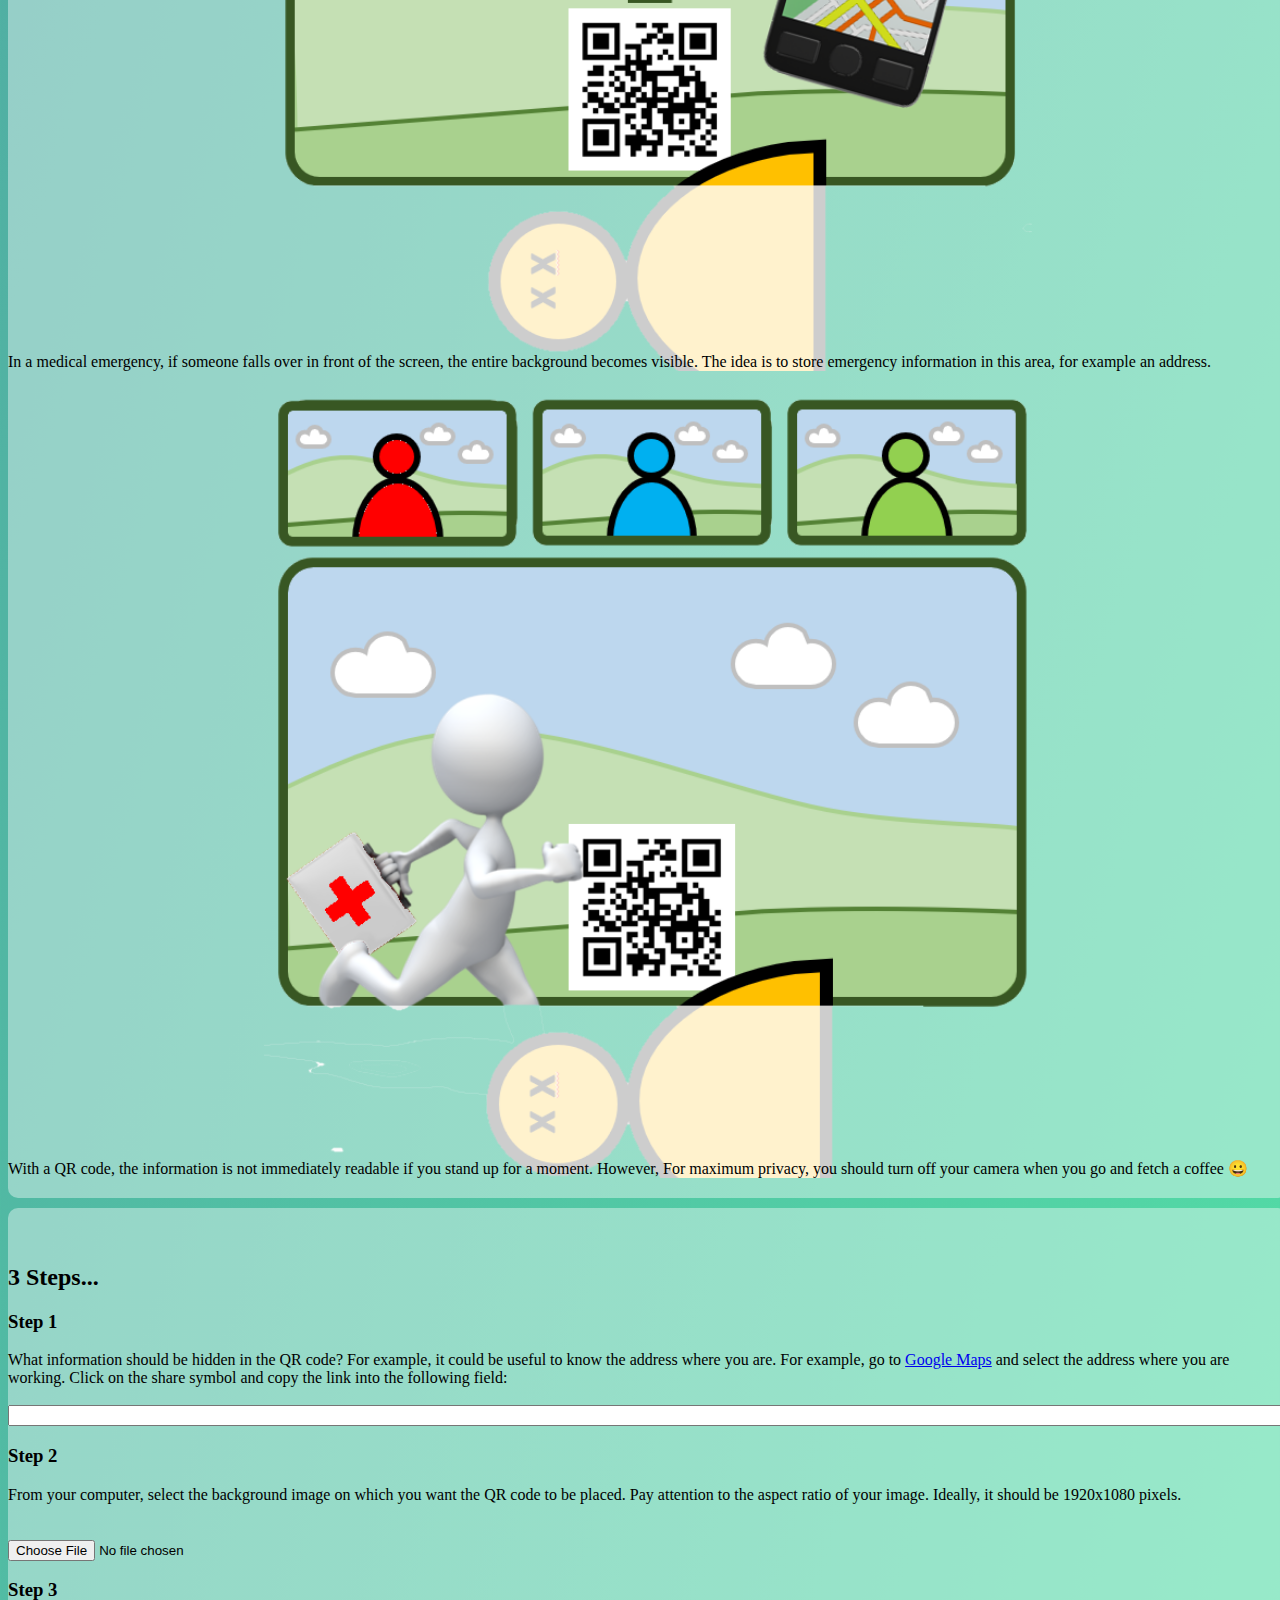
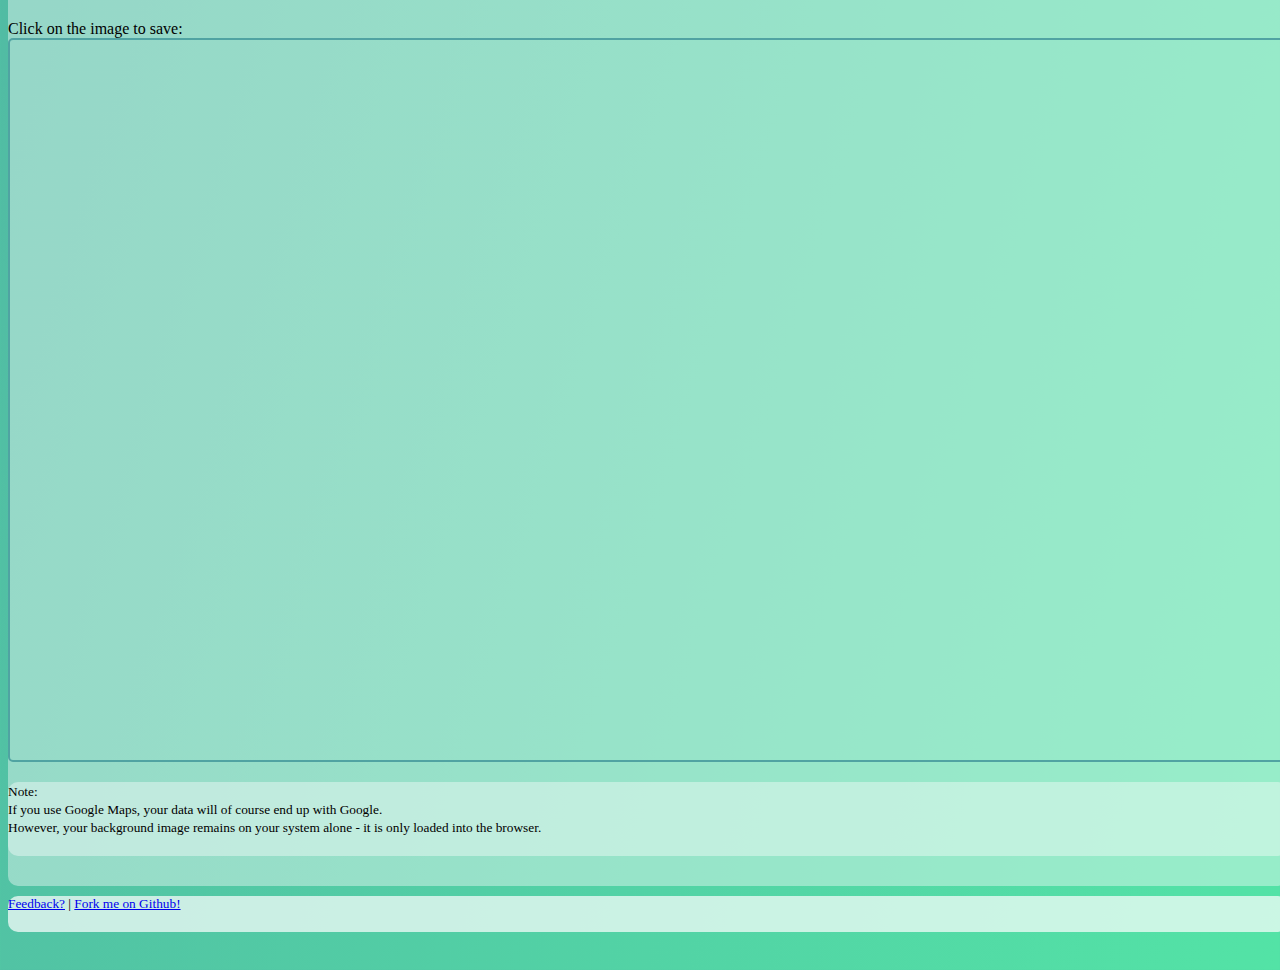
==== commit 907ac6e2: "trying to fix mobile android" ====
--- a/index.html
+++ b/index.html
@@ -11,7 +11,7 @@
     <script src="https://cdn.rawgit.com/davidshimjs/qrcodejs/gh-pages/qrcode.min.js"></script>
     <link href="https://cdn.jsdelivr.net/npm/bootstrap@5.0.0-beta3/dist/css/bootstrap.min.css" rel="stylesheet" integrity="sha384-eOJMYsd53ii+scO/bJGFsiCZc+5NDVN2yr8+0RDqr0Ql0h+rP48ckxlpbzKgwra6" crossorigin="anonymous">
     <link rel="stylesheet" href="style.css" />
-    <script src="logic.js?0.91" type="text/javascript"></script>
+    <script src="logic.js?0.92" type="text/javascript"></script>
       <meta name="twitter:card" content="summary_large_image">
       <meta name="twitter:site" content="@ralfdmueller">
       <meta name="twitter:title" content="Emergency QR-Code for ViCos">
@@ -55,7 +55,7 @@
             </div>
             <div class="col-md-4"><div class="iconback" id="three">
                 With a QR code, the information is not immediately readable if you stand up for a moment.
-                However, For maximum privacy, you should turn off your camera when you go and fetch a coffe 😀
+                However, For maximum privacy, you should turn off your camera when you go and fetch a coffee 😀
                 </div>
             </div>
 
@@ -84,7 +84,8 @@
             <h3>Step 2</h3>
             From your computer, select the background image on which you want the QR code to be placed.
             Pay attention to the aspect ratio of your image. Ideally, it should be 1920x1080 pixels.<br /><br /><br />
-            <input type="file" id="fileupload" onchange="onUpload();" /></li>
+            <input type="file" id="fileupload" onchange="onUpload();" />
+
         </p>
     </div>
     <div class="col-md-4">
